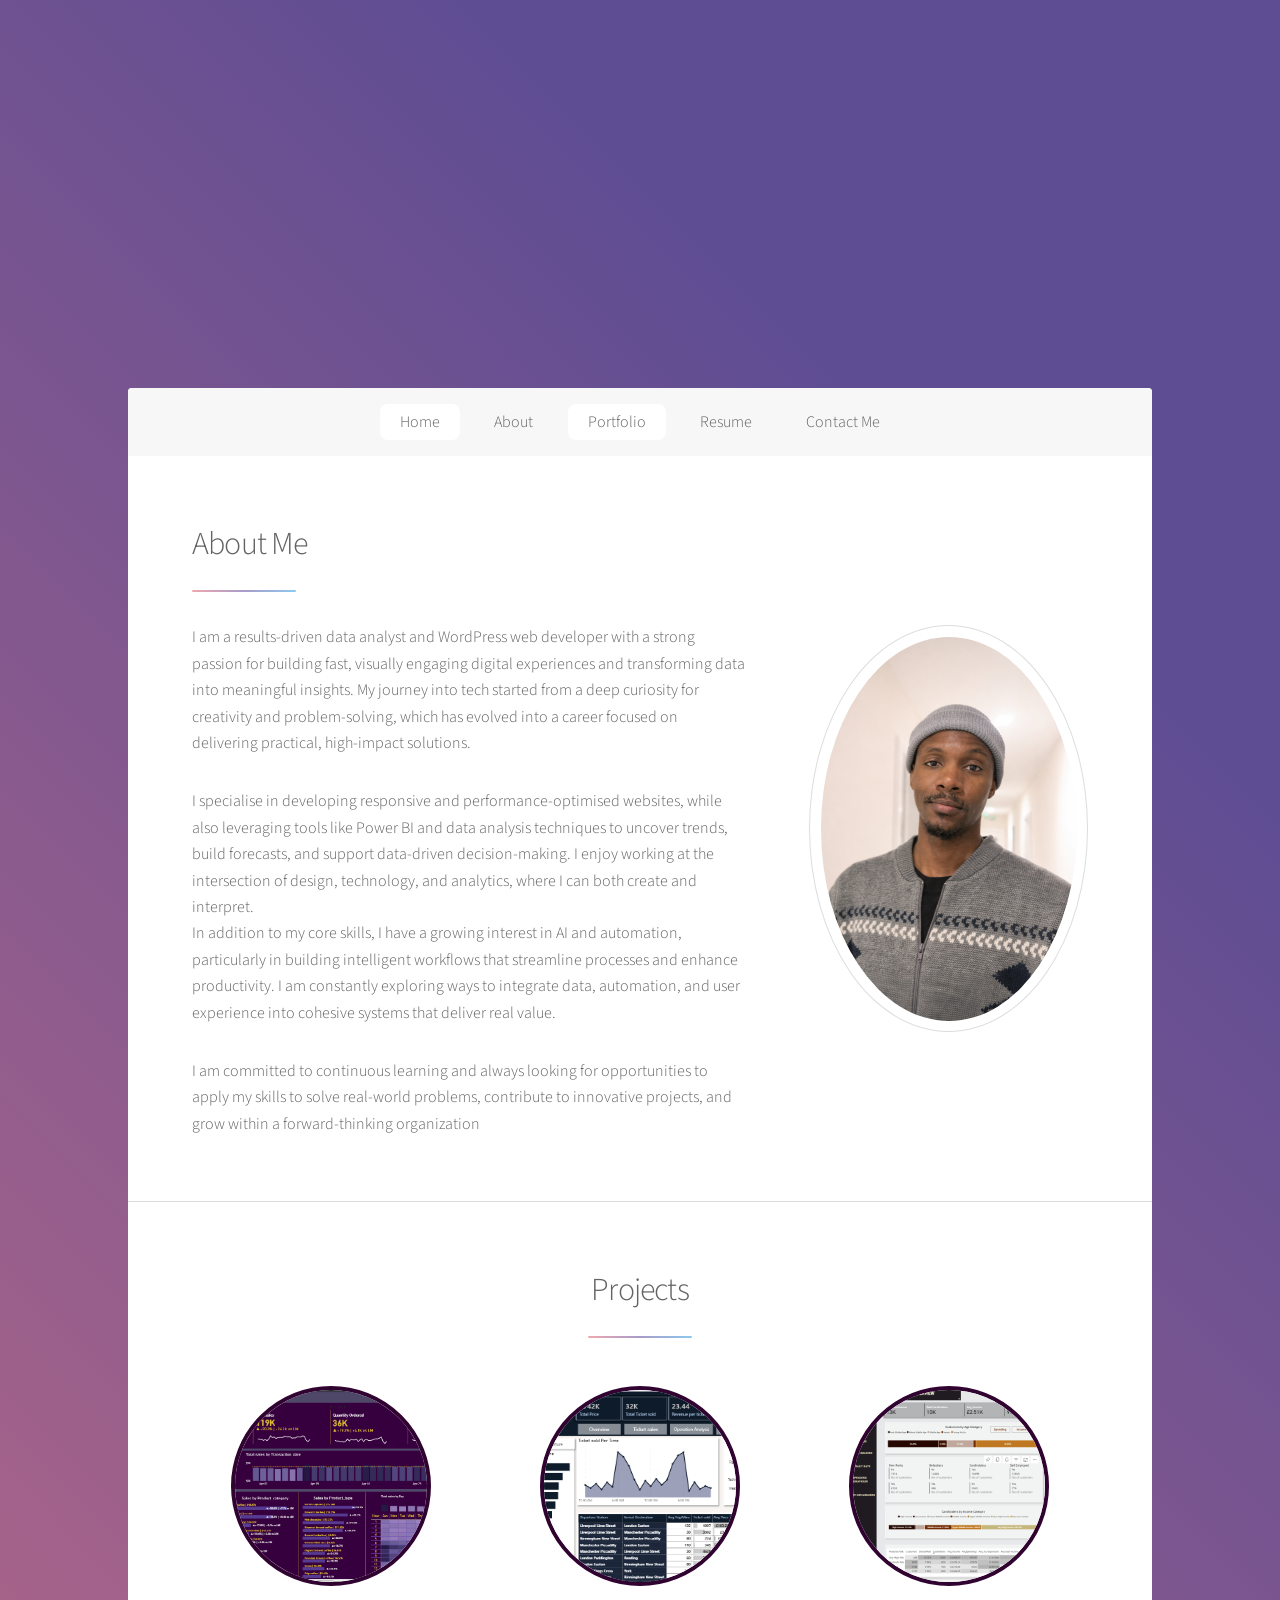
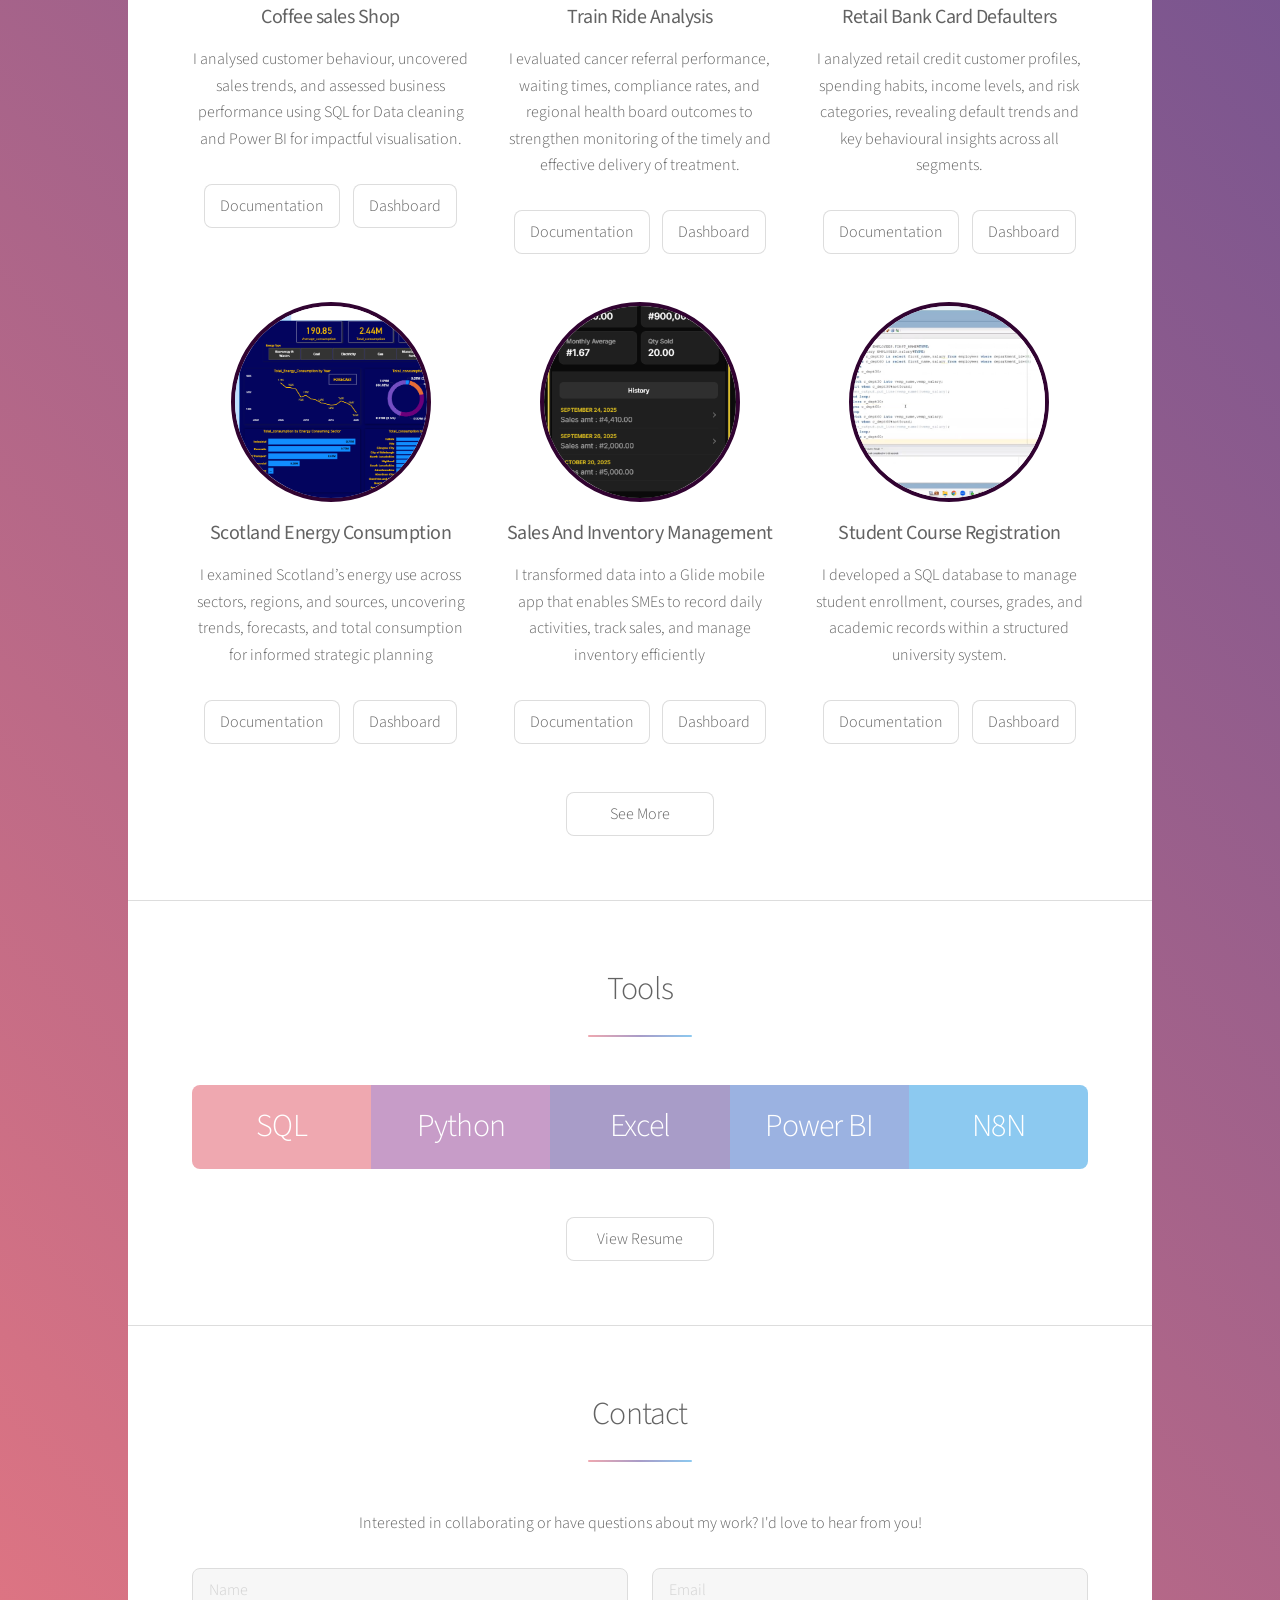
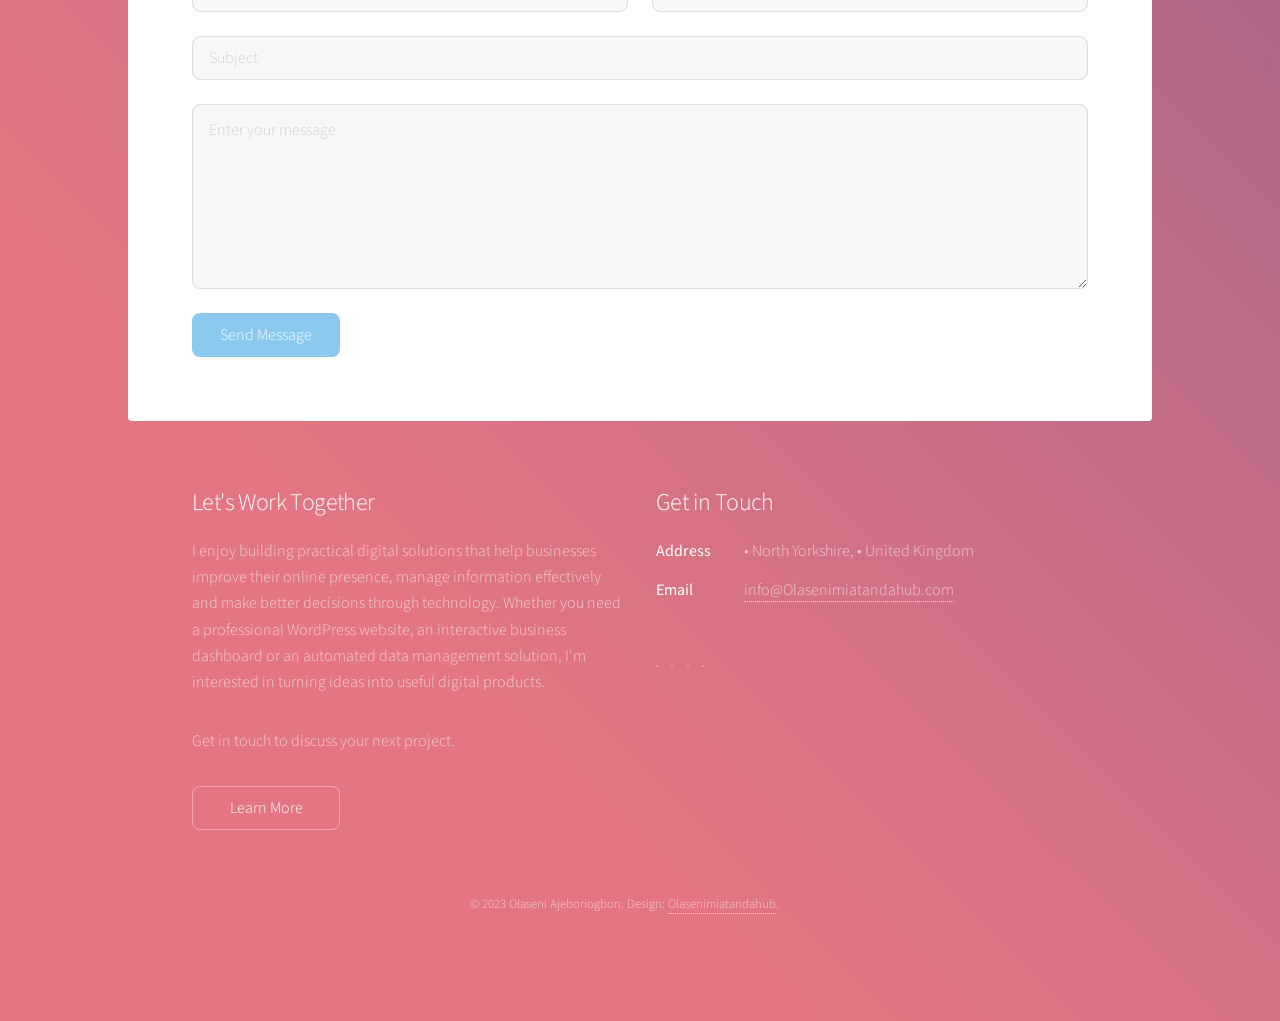
==== index.html @ 31088aa7 "change file path for logo and see more button in index.html and Projects.html" ====
<!DOCTYPE HTML>
<html>

<head>
	<title>Olaseni Ajeboriogbon Portfolio webpage</title>
	<meta charset="utf-8" />
	<meta name="viewport" content="width=device-width, initial-scale=1" />
	<link rel="stylesheet" href="assets/css/main.css" />
	<noscript>
		<link rel="stylesheet" href="assets/css/noscript.css" />
	</noscript>
</head>

<body class="is-preload">

	<!-- Wrapper -->
	<div id="wrapper">

		<!-- Header -->
		<header id="header" class="alt">
			<span class="logo"><img src="../images/Purple Logo.svg" alt="" /></span>
			<h1>Olaseni Ajeboriogbon</h1>
			<p>Data Analyst | Wordpress | Business Automation
			</p>
		</header>

		<!-- Nav -->
		<nav id="nav">
			<ul>
				<li><a href="index.html" class="active">Home</a></li>
				<li><a href="#intro">About</a></li>
				<li><a href="#first" class="active">Portfolio</a></li>
				<li><a href="#resume">Resume</a></li>
				<li><a href="#cta">Contact Me</a></li>
			</ul>
		</nav>

		<!-- Main -->
		<div id="main">

			<!-- Introduction -->
			<section id="intro" class="main">
				<div class="spotlight">
					<div class="content">
						<header class="major">
							<h2>About Me</h2>
						</header>
						<p>I am a results-driven data analyst and WordPress web developer with a strong
							passion for building fast, visually engaging digital experiences and transforming
							data into meaningful insights. My journey into tech started from a deep curiosity for
							creativity and problem-solving, which has evolved into a career focused on delivering
							practical,
							high-impact solutions.</p>
						<p>I specialise in developing responsive and performance-optimised websites,
							while also leveraging tools like Power BI and data analysis techniques to
							uncover trends, build forecasts, and support data-driven decision-making.
							I enjoy working at the intersection of design, technology, and analytics, where I can both
							create
							and interpret.
							<br>In addition to my core skills, I have a growing interest in AI and automation,
							particularly
							in building intelligent workflows that streamline processes and enhance productivity.
							I am constantly exploring ways to integrate data, automation, and user experience into
							cohesive systems that deliver real value.<br>
						</p>
						<p>I am committed to continuous learning and always looking for opportunities to apply my skills
							to solve
							real-world problems, contribute to innovative projects, and grow within a forward-thinking
							organization</p>

					</div>
					<span class="image"><img src="html5up-stellar/images/My Profile Picture.png" alt="" /></span>
				</div>
			</section>

			<!-- First Section -->
			<section id="first" class="main special">
				<header class="major">
					<h2>Projects</h2>
				</header>
				<ul class="features">
					<li>
						<span id="imgcontainer"><img src="html5up-stellar/images/Coffee shop.png" id="img-wallpaper"
								alt="dashboard screenshot of coffee shop project" /></span>
						<h3><b>Coffee sales Shop</b></h3>
						<p>I analysed customer behaviour, uncovered sales trends, and assessed business performance using SQL for 
							Data cleaning and Power BI for impactful visualisation.</p>
						<div id="action-btn">
							<a onclick="window.open('https://github.com/Olaseni-Ajeboriogbon/Coffee-Shop-sales')" target="_blank" id="btns"
								class="button">Documentation</a>
							<a onclick="window.open('https://app.powerbi.com/view?r=eyJrIjoiMjU4Njk0YWUtM2M4ZC00MmFhLWEwNDctMDVkYjQ1MzYxZmMzIiwidCI6IjY3MWQzOWQzLTZjODYtNDRlNi04MDU0LTM5YjFiM2FhY2YzMCJ9')"
								alt = "Coffee Shop Report" target="Coffee shop report" id="btns" class="button">Dashboard</a>
						</div>
					</li>
					<li>
						<span id="imgcontainer"><img src="html5up-stellar/images/Overview_rail.png" id="img-wallpaper"
								alt="dashboard screenshot of waiting times project" /></span>
						<h3><B>Train Ride Analysis</B></h3>
						<p>I evaluated cancer referral performance, waiting times, compliance rates, and regional health 
							board outcomes to strengthen monitoring of the timely and effective delivery of treatment.</p>
						<div id="action-btn">
							<a onclick="window.open('https://github.com/Olaseni-Ajeboriogbon/Railway-Analysis')" target="_blank" id="btns"
								class="button">Documentation</a>
							<a onclick="window.open('https://app.powerbi.com/view?r=eyJrIjoiYTNhMzJiMGMtNDJmNC00MDhjLThjMTItM2Y4NGRhM2Y4NzQ0IiwidCI6IjY3MWQzOWQzLTZjODYtNDRlNi04MDU0LTM5YjFiM2FhY2YzMCJ9')" 
								target="_blank" id="btns" class="button">Dashboard</a>
						</div>
					</li>
					<li>
						<span id="imgcontainer"><img src="html5up-stellar/images/Card_defaulters.png" id="img-wallpaper"
								alt="dashboard screenshot of card defaulters project" /></span>
						<h3><B>Retail Bank Card Defaulters</B></h3>
						<p>I analyzed retail credit customer profiles, spending habits, income levels, 
							and risk categories, revealing default trends and key behavioural insights across all segments.</p>
						<div id="action-btn">
							<a onclick="window.open('https://github.com/Olaseni-Ajeboriogbon/Credit-card-defaulters')" target="_blank" id="btns"
								class="button">Documentation</a>
							<a onclick="window.open('https://app.powerbi.com/view?r=eyJrIjoiNTAwNWY0MzYtMTFjMS00NzQzLWFlNDgtYzA1NjNkNTliYjNkIiwidCI6IjY3MWQzOWQzLTZjODYtNDRlNi04MDU0LTM5YjFiM2FhY2YzMCJ9')" 
								target="_blank" id="btns" class="button">Dashboard</a>
						</div>
					</li>
					<li>
						<span id="imgcontainer"><img src="html5up-stellar/images/Scotland_energy.png" id="img-wallpaper"
								alt="dashboard screenshot of scotland energy project" /></span>
						<h3><B>Scotland Energy Consumption</B></h3>
						<p>I examined Scotland’s energy use across sectors, regions, and sources, uncovering trends, forecasts, and total consumption for informed strategic planning</p>
						<div id="action-btn">
							<a onclick="window.open('https://github.com/Olaseni-Ajeboriogbon/Energy-Consumption')" target="_blank" id="btns"
								class="button">Documentation</a>
							<a onclick="window.open('https://app.powerbi.com/view?r=eyJrIjoiZjg3ODNlMDQtYmUxNy00YWUwLWE1NmYtOTc5ZDhjOWYyYmM2IiwidCI6IjY3MWQzOWQzLTZjODYtNDRlNi04MDU0LTM5YjFiM2FhY2YzMCJ9&pageName=6223d486cb7088bbe472')" 
								target="_blank" id="btns" class="button">Dashboard</a>
						</div>
					</li>
					<li>
						<span id="imgcontainer"><img src="images/Glide_app.png" id="img-wallpaper"
								alt="dashboard screenshot of glide app project" /></span>
						<h3><B>Sales And Inventory Management</B></h3>
						<p>I transformed data into a Glide mobile app that enables SMEs to record daily activities, track sales, and manage inventory efficiently</p>
						<div id="action-btn">
							<a href="[YOUR_GITHUB_PROJECT_URL]" target="_blank" id="btns"
								class="button">Documentation</a>
							<a onclick="window.open('https://ledgr-app.glide.page')" target="_blank" id="btns" class="button">Dashboard</a>
						</div>
					</li>
					<li>
						<span id="imgcontainer"><img src="html5up-stellar/images/Mysql.png" id="img-wallpaper"
								alt="dashboard screenshot of MySQL project" /></span>
						<h3><B>Student Course Registration</B></h3>
						<p>I developed a SQL database to manage student enrollment, courses, grades, and academic records within a structured university system.</p>
						<div id="action-btn">
							<a onclick="window.open('https://github.com/Olaseni-Ajeboriogbon/Student-course-Registration')" target="_blank" id="btns"
								class="button">Documentation</a>
							<a onclick="window.open('https://github.com/Olaseni-Ajeboriogbon/Student-course-Registration/blob/main/Datakirk_Student_Academic_DB.sql')" target="_blank" id="btns" class="button">Dashboard</a>
						</div>
					</li>
				</ul>
				<ul class="actions special">
					<li><a href="Projects.html" class="button">See More</a></li>
				</ul>

			</section>

			<!-- Second Section -->
			<section id="second" class="main special">
				<header class="major">
					<h2>Tools</h2>
					
				</header>
				<ul class="statistics">
					<li class="style1">
						<span class=></span>
						<strong>SQL</strong>
					</li>
					<li class="style2">
						<span class=></span>
						<strong>Python</strong>
					</li>
					<li class="style3">
						<span class=></span>
						<strong>Excel</strong>
					</li>
					<li class="style4">
						<span class=></span>
						<strong>Power BI</strong> 
					</li>
					<li class="style5">
						<span class=></span>
						<strong>N8N</strong> 
					</li>
				</ul>
				<footer class="major" id="resume">
					<ul class="actions special">
						<li><a onclick="window.open('https://drive.google.com/file/d/1vrlk4MFl1OMZCrbnKyXizmsqIbrqOtQQ/view?usp=drivesdk')" class="button" id="Resume">View Resume</a></li>
					</ul>
				</footer>
			</section>

			<!-- Get Started -->
			<section id="cta" class="main special">
				<header class="major">
					<h2>Contact</h2>
				</header>
				<div class="container">
					<p>Interested in collaborating or have questions about my work? I'd love to hear from you!</p>
					<form method="post" action="https://formsubmit.co/olaseniaje@gmail.com">
						<input type="hidden" name="_subject" value="New message from your portfolio">
						<div class="row gtr-uniform">
							<div class="col-6 col-12-xsmall">
								<input type="text" name="name" id="contact-name" placeholder="Name" required />
							</div>
							<div class="col-6 col-12-xsmall">
								<input type="email" name="email" id="contact-email" placeholder="Email" required />
							</div>
							<div class="col-12">
								<input type="text" name="subject" id="contact-subject" placeholder="Subject" required />
							</div>
							<div class="col-12">
								<textarea name="message" id="contact-message" placeholder="Enter your message"
									rows="6" required></textarea>
							</div>
							<div class="col-12">
								<ul class="actions">
									<li><input type="submit" value="Send Message" class="primary" /></li>
								</ul>
							</div>
						</div>
					</form>
				</div>
			</section>
		</div>

			<!-- Footer -->
			<footer id="footer">
			<section>
				<h2>Let's Work Together</h2>
				<p>I enjoy building practical digital solutions that help businesses improve their
					online presence, manage information effectively and make better decisions
					through technology.
					Whether you need a professional WordPress website, an interactive business dashboard or an automated
					data management solution, I'm interested in turning ideas into useful digital products.
				</p>
					<p>Get in touch to discuss your next project.</p>
				<ul class="actions">
					<li><a href="#" class="button">Learn More</a></li>
				</ul>
			</section>
			<section>
				<h2>Get in Touch</h2>
				<dl class="alt">
					<dt>Address</dt>
					<dd>&bull; North Yorkshire, &bull; United Kingdom</dd>
					<!--<dt>Phone</dt>
					<dd>(000) 000-0000 x 0000</dd>-->
					<dt>Email</dt>
					<dd><a href="mailto:info@Olasenimiatandahub.com">info@Olasenimiatandahub.com</a></dd>
				</dl>
				<ul class="icons">
					<li><a href="#" class="icon brands fa-twitter alt"><span class="label">Twitter</span></a></li>
					<li><a href="https://www.linkedin.com/in/olaseni-ajeboriogbon" class="icon brands fa-linkedin alt"><span class="label">LinkedIn</span></a></li>
					<li><a href="#" class="icon brands fa-instagram alt"><span class="label">Instagram</span></a></li>
					<li><a href="https://github.com/Olaseni-Ajeboriogbon" class="icon brands fa-github alt"><span class="label">GitHub</span></a></li>
					
				</ul>
			</section>
			<p class="copyright">&copy; 2023 Olaseni Ajeboriogbon. Design: <a
					href="https://olasenimiatandahub.com">Olasenimiatandahub</a>.</p>
		</footer>
		
	</div>
		<!-- Scripts -->
		<script src="assets/js/jquery.min.js"></script>
		<script src="assets/js/jquery.scrollex.min.js"></script>
		<script src="assets/js/jquery.scrolly.min.js"></script>
		<script src="assets/js/browser.min.js"></script>
		<script src="assets/js/breakpoints.min.js"></script>
		<script src="assets/js/util.js"></script>
		<script src="assets/js/main.js"></script>

</body>

</html>
---- assets/css/main.css ----
@import url(fontawesome-all.min.css);
@import 'https://fonts.googleapis.com/css?family=Source+Sans+Pro:300,400';

/*
	Stellar by HTML5 UP
	html5up.net | @ajlkn
	Free for personal and commercial use under the CCA 3.0 license (html5up.net/license)
*/

html, body, div, span, applet, object,
iframe, h1, h2, h3, h4, h5, h6, p, blockquote,
pre, a, abbr, acronym, address, big, cite,
code, del, dfn, em, img, ins, kbd, q, s, samp,
small, strike, strong, sub, sup, tt, var, b,
u, i, center, dl, dt, dd, ol, ul, li, fieldset,
form, label, legend, table, caption, tbody,
tfoot, thead, tr, th, td, article, aside,
canvas, details, embed, figure, figcaption,
footer, header, hgroup, menu, nav, output, ruby,
section, summary, time, mark, audio, video {
	margin: 0;
	padding: 0;
	border: 0;
	font-size: 100%;
	font: inherit;
	vertical-align: baseline;}

article, aside, details, figcaption, figure,
footer, header, hgroup, menu, nav, section {
	display: block;}

body {
	line-height: 1;
}

ol, ul {
	list-style: none;
}

blockquote, q {
	quotes: none;
}

	blockquote:before, blockquote:after, q:before, q:after {
		content: '';
		content: none;
	}

table {
	border-collapse: collapse;
	border-spacing: 0;
}

body {
	-webkit-text-size-adjust: none;
}

mark {
	background-color: transparent;
	color: inherit;
}

input::-moz-focus-inner {
	border: 0;
	padding: 0;
}

input, select, textarea {
	-moz-appearance: none;
	-webkit-appearance: none;
	-ms-appearance: none;
	appearance: none;
}

/* Basic */

	@-ms-viewport {
		width: device-width;
	}

	body {
		-ms-overflow-style: scrollbar;
	}

	@media screen and (max-width: 480px) {

		html, body {
			min-width: 320px;
		}

	}

	html {
		box-sizing: border-box;
	}

	*, *:before, *:after {
		box-sizing: inherit;
	}

	body {
		background-color: #935d8c;
		background-image: url("images/overlay.png"), -moz-linear-gradient(45deg, #e37682 15%, #5f4d93 85%);
		background-image: url("images/overlay.png"), -webkit-linear-gradient(45deg, #e37682 15%, #5f4d93 85%);
		background-image: url("images/overlay.png"), -ms-linear-gradient(45deg, #e37682 15%, #5f4d93 85%);
		background-image: url("images/overlay.png"), linear-gradient(45deg, #e37682 15%, #5f4d93 85%);
	}

		body.is-preload *, body.is-preload *:before, body.is-preload *:after {
			-moz-animation: none !important;
			-webkit-animation: none !important;
			-ms-animation: none !important;
			animation: none !important;
			-moz-transition: none !important;
			-webkit-transition: none !important;
			-ms-transition: none !important;
			transition: none !important;
		}

/* Type */

	body {
		background-color: #935d8c;
		color: rgba(255, 255, 255, 0.65);
	}

	body, input, select, textarea {
		font-family: "Source Sans Pro", Helvetica, sans-serif;
		font-size: 17pt;
		font-weight: 300;
		line-height: 1.65;
	}

		@media screen and (max-width: 1680px) {

			body, input, select, textarea {
				font-size: 14pt;
			}

		}

		@media screen and (max-width: 1280px) {

			body, input, select, textarea {
				font-size: 12pt;
			}

		}

		@media screen and (max-width: 360px) {

			body, input, select, textarea {
				font-size: 11pt;
			}

		}

	a {
		-moz-transition: color 0.2s ease, border-bottom 0.2s ease;
		-webkit-transition: color 0.2s ease, border-bottom 0.2s ease;
		-ms-transition: color 0.2s ease, border-bottom 0.2s ease;
		transition: color 0.2s ease, border-bottom 0.2s ease;
		text-decoration: none;
		border-bottom: dotted 1px;
		color: inherit;
	}

		a:hover {
			border-bottom-color: transparent;
		}

	strong, b {
		font-weight: 400;
	}

	em, i {
		font-style: italic;
	}

	p {
		margin: 0 0 2em 0;
	}

		p.content {
			-moz-columns: 20em 2;
			-webkit-columns: 20em 2;
			-ms-columns: 20em 2;
			columns: 20em 2;
			-moz-column-gap: 2em;
			-webkit-column-gap: 2em;
			-ms-column-gap: 2em;
			column-gap: 2em;
			text-align: justify;
		}

	h1, h2, h3, h4, h5, h6 {
		font-weight: 300;
		line-height: 1.5;
		margin: 0 0 0.7em 0;
		letter-spacing: -0.025em;
	}

		h1 a, h2 a, h3 a, h4 a, h5 a, h6 a {
			color: inherit;
			text-decoration: none;
		}

	h1 {
		font-size: 2.5em;
		line-height: 1.2;
	}

	h2 {
		font-size: 1.5em;
	}

	h3 {
		font-size: 1.25em;
	}

	h4 {
		font-size: 1.1em;
	}

	h5 {
		font-size: 0.9em;
	}

	h6 {
		font-size: 0.7em;
	}

	@media screen and (max-width: 736px) {

		h1 {
			font-size: 2em;
		}

	}

	sub {
		font-size: 0.8em;
		position: relative;
		top: 0.5em;
	}

	sup {
		font-size: 0.8em;
		position: relative;
		top: -0.5em;
	}

	blockquote {
		border-left: solid 4px;
		font-style: italic;
		margin: 0 0 2em 0;
		padding: 0.5em 0 0.5em 2em;
	}

	code {
		border-radius: 8px;
		border: solid 1px;
		font-family: "Courier New", monospace;
		font-size: 0.9em;
		margin: 0 0.25em;
		padding: 0.25em 0.65em;
	}

	pre {
		-webkit-overflow-scrolling: touch;
		font-family: "Courier New", monospace;
		font-size: 0.9em;
		margin: 0 0 2em 0;
	}

		pre code {
			display: block;
			line-height: 1.75;
			padding: 1em 1.5em;
			overflow-x: auto;
		}

	hr {
		border: 0;
		border-bottom: solid 1px;
		margin: 2em 0;
	}

		hr.major {
			margin: 3em 0;
		}

	.align-left {
		text-align: left;
	}

	.align-center {
		text-align: center;
	}

	.align-right {
		text-align: right;
	}

	input, select, textarea {
		color: #ffffff;
	}

	a:hover {
		color: #ffffff;
	}

	strong, b {
		color: #ffffff;
	}

	h1, h2, h3, h4, h5, h6 {
		color: #ffffff;
	}

	blockquote {
		border-left-color: rgba(255, 255, 255, 0.35);
	}

	code {
		background: rgba(255, 255, 255, 0.075);
		border-color: rgba(255, 255, 255, 0.35);
	}

	hr {
		border-bottom-color: rgba(255, 255, 255, 0.35);
	}

/* Row */

	.row {
		display: flex;
		flex-wrap: wrap;
		box-sizing: border-box;
		align-items: stretch;
	}

		.row > * {
			box-sizing: border-box;
		}

		.row.gtr-uniform > * > :last-child {
			margin-bottom: 0;
		}

		.row.aln-left {
			justify-content: flex-start;
		}

		.row.aln-center {
			justify-content: center;
		}

		.row.aln-right {
			justify-content: flex-end;
		}

		.row.aln-top {
			align-items: flex-start;
		}

		.row.aln-middle {
			align-items: center;
		}

		.row.aln-bottom {
			align-items: flex-end;
		}

		.row > .imp {
			order: -1;
		}

		.row > .col-1 {
			width: 8.33333%;
		}

		.row > .off-1 {
			margin-left: 8.33333%;
		}

		.row > .col-2 {
			width: 16.66667%;
		}

		.row > .off-2 {
			margin-left: 16.66667%;
		}

		.row > .col-3 {
			width: 25%;
		}

		.row > .off-3 {
			margin-left: 25%;
		}

		.row > .col-4 {
			width: 33.33333%;
		}

		.row > .off-4 {
			margin-left: 33.33333%;
		}

		.row > .col-5 {
			width: 41.66667%;
		}

		.row > .off-5 {
			margin-left: 41.66667%;
		}

		.row > .col-6 {
			width: 50%;
		}

		.row > .off-6 {
			margin-left: 50%;
		}

		.row > .col-7 {
			width: 58.33333%;
		}

		.row > .off-7 {
			margin-left: 58.33333%;
		}

		.row > .col-8 {
			width: 66.66667%;
		}

		.row > .off-8 {
			margin-left: 66.66667%;
		}

		.row > .col-9 {
			width: 75%;
		}

		.row > .off-9 {
			margin-left: 75%;
		}

		.row > .col-10 {
			width: 83.33333%;
		}

		.row > .off-10 {
			margin-left: 83.33333%;
		}

		.row > .col-11 {
			width: 91.66667%;
		}

		.row > .off-11 {
			margin-left: 91.66667%;
		}

		.row > .col-12 {
			width: 100%;
		}

		.row > .off-12 {
			margin-left: 100%;
		}

		.row.gtr-0 {
			margin-top: 0;
			margin-left: 0em;
		}

			.row.gtr-0 > * {
				padding: 0 0 0 0em;
			}

			.row.gtr-0.gtr-uniform {
				margin-top: 0em;
			}

				.row.gtr-0.gtr-uniform > * {
					padding-top: 0em;
				}

		.row.gtr-25 {
			margin-top: 0;
			margin-left: -0.375em;
		}

			.row.gtr-25 > * {
				padding: 0 0 0 0.375em;
			}

			.row.gtr-25.gtr-uniform {
				margin-top: -0.375em;
			}

				.row.gtr-25.gtr-uniform > * {
					padding-top: 0.375em;
				}

		.row.gtr-50 {
			margin-top: 0;
			margin-left: -0.75em;
		}

			.row.gtr-50 > * {
				padding: 0 0 0 0.75em;
			}

			.row.gtr-50.gtr-uniform {
				margin-top: -0.75em;
			}

				.row.gtr-50.gtr-uniform > * {
					padding-top: 0.75em;
				}

		.row {
			margin-top: 0;
			margin-left: -1.5em;
		}

			.row > * {
				padding: 0 0 0 1.5em;
			}

			.row.gtr-uniform {
				margin-top: -1.5em;
			}

				.row.gtr-uniform > * {
					padding-top: 1.5em;
				}

		.row.gtr-150 {
			margin-top: 0;
			margin-left: -2.25em;
		}

			.row.gtr-150 > * {
				padding: 0 0 0 2.25em;
			}

			.row.gtr-150.gtr-uniform {
				margin-top: -2.25em;
			}

				.row.gtr-150.gtr-uniform > * {
					padding-top: 2.25em;
				}

		.row.gtr-200 {
			margin-top: 0;
			margin-left: -3em;
		}

			.row.gtr-200 > * {
				padding: 0 0 0 3em;
			}

			.row.gtr-200.gtr-uniform {
				margin-top: -3em;
			}

				.row.gtr-200.gtr-uniform > * {
					padding-top: 3em;
				}

		@media screen and (max-width: 1680px) {

			.row {
				display: flex;
				flex-wrap: wrap;
				box-sizing: border-box;
				align-items: stretch;
			}

				.row > * {
					box-sizing: border-box;
				}

				.row.gtr-uniform > * > :last-child {
					margin-bottom: 0;
				}

				.row.aln-left {
					justify-content: flex-start;
				}

				.row.aln-center {
					justify-content: center;
				}

				.row.aln-right {
					justify-content: flex-end;
				}

				.row.aln-top {
					align-items: flex-start;
				}

				.row.aln-middle {
					align-items: center;
				}

				.row.aln-bottom {
					align-items: flex-end;
				}

				.row > .imp-xlarge {
					order: -1;
				}

				.row > .col-1-xlarge {
					width: 8.33333%;
				}

				.row > .off-1-xlarge {
					margin-left: 8.33333%;
				}

				.row > .col-2-xlarge {
					width: 16.66667%;
				}

				.row > .off-2-xlarge {
					margin-left: 16.66667%;
				}

				.row > .col-3-xlarge {
					width: 25%;
				}

				.row > .off-3-xlarge {
					margin-left: 25%;
				}

				.row > .col-4-xlarge {
					width: 33.33333%;
				}

				.row > .off-4-xlarge {
					margin-left: 33.33333%;
				}

				.row > .col-5-xlarge {
					width: 41.66667%;
				}

				.row > .off-5-xlarge {
					margin-left: 41.66667%;
				}

				.row > .col-6-xlarge {
					width: 50%;
				}

				.row > .off-6-xlarge {
					margin-left: 50%;
				}

				.row > .col-7-xlarge {
					width: 58.33333%;
				}

				.row > .off-7-xlarge {
					margin-left: 58.33333%;
				}

				.row > .col-8-xlarge {
					width: 66.66667%;
				}

				.row > .off-8-xlarge {
					margin-left: 66.66667%;
				}

				.row > .col-9-xlarge {
					width: 75%;
				}

				.row > .off-9-xlarge {
					margin-left: 75%;
				}

				.row > .col-10-xlarge {
					width: 83.33333%;
				}

				.row > .off-10-xlarge {
					margin-left: 83.33333%;
				}

				.row > .col-11-xlarge {
					width: 91.66667%;
				}

				.row > .off-11-xlarge {
					margin-left: 91.66667%;
				}

				.row > .col-12-xlarge {
					width: 100%;
				}

				.row > .off-12-xlarge {
					margin-left: 100%;
				}

				.row.gtr-0 {
					margin-top: 0;
					margin-left: 0em;
				}

					.row.gtr-0 > * {
						padding: 0 0 0 0em;
					}

					.row.gtr-0.gtr-uniform {
						margin-top: 0em;
					}

						.row.gtr-0.gtr-uniform > * {
							padding-top: 0em;
						}

				.row.gtr-25 {
					margin-top: 0;
					margin-left: -0.375em;
				}

					.row.gtr-25 > * {
						padding: 0 0 0 0.375em;
					}

					.row.gtr-25.gtr-uniform {
						margin-top: -0.375em;
					}

						.row.gtr-25.gtr-uniform > * {
							padding-top: 0.375em;
						}

				.row.gtr-50 {
					margin-top: 0;
					margin-left: -0.75em;
				}

					.row.gtr-50 > * {
						padding: 0 0 0 0.75em;
					}

					.row.gtr-50.gtr-uniform {
						margin-top: -0.75em;
					}

						.row.gtr-50.gtr-uniform > * {
							padding-top: 0.75em;
						}

				.row {
					margin-top: 0;
					margin-left: -1.5em;
				}

					.row > * {
						padding: 0 0 0 1.5em;
					}

					.row.gtr-uniform {
						margin-top: -1.5em;
					}

						.row.gtr-uniform > * {
							padding-top: 1.5em;
						}

				.row.gtr-150 {
					margin-top: 0;
					margin-left: -2.25em;
				}

					.row.gtr-150 > * {
						padding: 0 0 0 2.25em;
					}

					.row.gtr-150.gtr-uniform {
						margin-top: -2.25em;
					}

						.row.gtr-150.gtr-uniform > * {
							padding-top: 2.25em;
						}

				.row.gtr-200 {
					margin-top: 0;
					margin-left: -3em;
				}

					.row.gtr-200 > * {
						padding: 0 0 0 3em;
					}

					.row.gtr-200.gtr-uniform {
						margin-top: -3em;
					}

						.row.gtr-200.gtr-uniform > * {
							padding-top: 3em;
						}

		}

		@media screen and (max-width: 1280px) {

			.row {
				display: flex;
				flex-wrap: wrap;
				box-sizing: border-box;
				align-items: stretch;
			}

				.row > * {
					box-sizing: border-box;
				}

				.row.gtr-uniform > * > :last-child {
					margin-bottom: 0;
				}

				.row.aln-left {
					justify-content: flex-start;
				}

				.row.aln-center {
					justify-content: center;
				}

				.row.aln-right {
					justify-content: flex-end;
				}

				.row.aln-top {
					align-items: flex-start;
				}

				.row.aln-middle {
					align-items: center;
				}

				.row.aln-bottom {
					align-items: flex-end;
				}

				.row > .imp-large {
					order: -1;
				}

				.row > .col-1-large {
					width: 8.33333%;
				}

				.row > .off-1-large {
					margin-left: 8.33333%;
				}

				.row > .col-2-large {
					width: 16.66667%;
				}

				.row > .off-2-large {
					margin-left: 16.66667%;
				}

				.row > .col-3-large {
					width: 25%;
				}

				.row > .off-3-large {
					margin-left: 25%;
				}

				.row > .col-4-large {
					width: 33.33333%;
				}

				.row > .off-4-large {
					margin-left: 33.33333%;
				}

				.row > .col-5-large {
					width: 41.66667%;
				}

				.row > .off-5-large {
					margin-left: 41.66667%;
				}

				.row > .col-6-large {
					width: 50%;
				}

				.row > .off-6-large {
					margin-left: 50%;
				}

				.row > .col-7-large {
					width: 58.33333%;
				}

				.row > .off-7-large {
					margin-left: 58.33333%;
				}

				.row > .col-8-large {
					width: 66.66667%;
				}

				.row > .off-8-large {
					margin-left: 66.66667%;
				}

				.row > .col-9-large {
					width: 75%;
				}

				.row > .off-9-large {
					margin-left: 75%;
				}

				.row > .col-10-large {
					width: 83.33333%;
				}

				.row > .off-10-large {
					margin-left: 83.33333%;
				}

				.row > .col-11-large {
					width: 91.66667%;
				}

				.row > .off-11-large {
					margin-left: 91.66667%;
				}

				.row > .col-12-large {
					width: 100%;
				}

				.row > .off-12-large {
					margin-left: 100%;
				}

				.row.gtr-0 {
					margin-top: 0;
					margin-left: 0em;
				}

					.row.gtr-0 > * {
						padding: 0 0 0 0em;
					}

					.row.gtr-0.gtr-uniform {
						margin-top: 0em;
					}

						.row.gtr-0.gtr-uniform > * {
							padding-top: 0em;
						}

				.row.gtr-25 {
					margin-top: 0;
					margin-left: -0.375em;
				}

					.row.gtr-25 > * {
						padding: 0 0 0 0.375em;
					}

					.row.gtr-25.gtr-uniform {
						margin-top: -0.375em;
					}

						.row.gtr-25.gtr-uniform > * {
							padding-top: 0.375em;
						}

				.row.gtr-50 {
					margin-top: 0;
					margin-left: -0.75em;
				}

					.row.gtr-50 > * {
						padding: 0 0 0 0.75em;
					}

					.row.gtr-50.gtr-uniform {
						margin-top: -0.75em;
					}

						.row.gtr-50.gtr-uniform > * {
							padding-top: 0.75em;
						}

				.row {
					margin-top: 0;
					margin-left: -1.5em;
				}

					.row > * {
						padding: 0 0 0 1.5em;
					}

					.row.gtr-uniform {
						margin-top: -1.5em;
					}

						.row.gtr-uniform > * {
							padding-top: 1.5em;
						}

				.row.gtr-150 {
					margin-top: 0;
					margin-left: -2.25em;
				}

					.row.gtr-150 > * {
						padding: 0 0 0 2.25em;
					}

					.row.gtr-150.gtr-uniform {
						margin-top: -2.25em;
					}

						.row.gtr-150.gtr-uniform > * {
							padding-top: 2.25em;
						}

				.row.gtr-200 {
					margin-top: 0;
					margin-left: -3em;
				}

					.row.gtr-200 > * {
						padding: 0 0 0 3em;
					}

					.row.gtr-200.gtr-uniform {
						margin-top: -3em;
					}

						.row.gtr-200.gtr-uniform > * {
							padding-top: 3em;
						}

		}

		@media screen and (max-width: 980px) {

			.row {
				display: flex;
				flex-wrap: wrap;
				box-sizing: border-box;
				align-items: stretch;
			}

				.row > * {
					box-sizing: border-box;
				}

				.row.gtr-uniform > * > :last-child {
					margin-bottom: 0;
				}

				.row.aln-left {
					justify-content: flex-start;
				}

				.row.aln-center {
					justify-content: center;
				}

				.row.aln-right {
					justify-content: flex-end;
				}

				.row.aln-top {
					align-items: flex-start;
				}

				.row.aln-middle {
					align-items: center;
				}

				.row.aln-bottom {
					align-items: flex-end;
				}

				.row > .imp-medium {
					order: -1;
				}

				.row > .col-1-medium {
					width: 8.33333%;
				}

				.row > .off-1-medium {
					margin-left: 8.33333%;
				}

				.row > .col-2-medium {
					width: 16.66667%;
				}

				.row > .off-2-medium {
					margin-left: 16.66667%;
				}

				.row > .col-3-medium {
					width: 25%;
				}

				.row > .off-3-medium {
					margin-left: 25%;
				}

				.row > .col-4-medium {
					width: 33.33333%;
				}

				.row > .off-4-medium {
					margin-left: 33.33333%;
				}

				.row > .col-5-medium {
					width: 41.66667%;
				}

				.row > .off-5-medium {
					margin-left: 41.66667%;
				}

				.row > .col-6-medium {
					width: 50%;
				}

				.row > .off-6-medium {
					margin-left: 50%;
				}

				.row > .col-7-medium {
					width: 58.33333%;
				}

				.row > .off-7-medium {
					margin-left: 58.33333%;
				}

				.row > .col-8-medium {
					width: 66.66667%;
				}

				.row > .off-8-medium {
					margin-left: 66.66667%;
				}

				.row > .col-9-medium {
					width: 75%;
				}

				.row > .off-9-medium {
					margin-left: 75%;
				}

				.row > .col-10-medium {
					width: 83.33333%;
				}

				.row > .off-10-medium {
					margin-left: 83.33333%;
				}

				.row > .col-11-medium {
					width: 91.66667%;
				}

				.row > .off-11-medium {
					margin-left: 91.66667%;
				}

				.row > .col-12-medium {
					width: 100%;
				}

				.row > .off-12-medium {
					margin-left: 100%;
				}

				.row.gtr-0 {
					margin-top: 0;
					margin-left: 0em;
				}

					.row.gtr-0 > * {
						padding: 0 0 0 0em;
					}

					.row.gtr-0.gtr-uniform {
						margin-top: 0em;
					}

						.row.gtr-0.gtr-uniform > * {
							padding-top: 0em;
						}

				.row.gtr-25 {
					margin-top: 0;
					margin-left: -0.375em;
				}

					.row.gtr-25 > * {
						padding: 0 0 0 0.375em;
					}

					.row.gtr-25.gtr-uniform {
						margin-top: -0.375em;
					}

						.row.gtr-25.gtr-uniform > * {
							padding-top: 0.375em;
						}

				.row.gtr-50 {
					margin-top: 0;
					margin-left: -0.75em;
				}

					.row.gtr-50 > * {
						padding: 0 0 0 0.75em;
					}

					.row.gtr-50.gtr-uniform {
						margin-top: -0.75em;
					}

						.row.gtr-50.gtr-uniform > * {
							padding-top: 0.75em;
						}

				.row {
					margin-top: 0;
					margin-left: -1.5em;
				}

					.row > * {
						padding: 0 0 0 1.5em;
					}

					.row.gtr-uniform {
						margin-top: -1.5em;
					}

						.row.gtr-uniform > * {
							padding-top: 1.5em;
						}

				.row.gtr-150 {
					margin-top: 0;
					margin-left: -2.25em;
				}

					.row.gtr-150 > * {
						padding: 0 0 0 2.25em;
					}

					.row.gtr-150.gtr-uniform {
						margin-top: -2.25em;
					}

						.row.gtr-150.gtr-uniform > * {
							padding-top: 2.25em;
						}

				.row.gtr-200 {
					margin-top: 0;
					margin-left: -3em;
				}

					.row.gtr-200 > * {
						padding: 0 0 0 3em;
					}

					.row.gtr-200.gtr-uniform {
						margin-top: -3em;
					}

						.row.gtr-200.gtr-uniform > * {
							padding-top: 3em;
						}

		}

		@media screen and (max-width: 736px) {

			.row {
				display: flex;
				flex-wrap: wrap;
				box-sizing: border-box;
				align-items: stretch;
			}

				.row > * {
					box-sizing: border-box;
				}

				.row.gtr-uniform > * > :last-child {
					margin-bottom: 0;
				}

				.row.aln-left {
					justify-content: flex-start;
				}

				.row.aln-center {
					justify-content: center;
				}

				.row.aln-right {
					justify-content: flex-end;
				}

				.row.aln-top {
					align-items: flex-start;
				}

				.row.aln-middle {
					align-items: center;
				}

				.row.aln-bottom {
					align-items: flex-end;
				}

				.row > .imp-small {
					order: -1;
				}

				.row > .col-1-small {
					width: 8.33333%;
				}

				.row > .off-1-small {
					margin-left: 8.33333%;
				}

				.row > .col-2-small {
					width: 16.66667%;
				}

				.row > .off-2-small {
					margin-left: 16.66667%;
				}

				.row > .col-3-small {
					width: 25%;
				}

				.row > .off-3-small {
					margin-left: 25%;
				}

				.row > .col-4-small {
					width: 33.33333%;
				}

				.row > .off-4-small {
					margin-left: 33.33333%;
				}

				.row > .col-5-small {
					width: 41.66667%;
				}

				.row > .off-5-small {
					margin-left: 41.66667%;
				}

				.row > .col-6-small {
					width: 50%;
				}

				.row > .off-6-small {
					margin-left: 50%;
				}

				.row > .col-7-small {
					width: 58.33333%;
				}

				.row > .off-7-small {
					margin-left: 58.33333%;
				}

				.row > .col-8-small {
					width: 66.66667%;
				}

				.row > .off-8-small {
					margin-left: 66.66667%;
				}

				.row > .col-9-small {
					width: 75%;
				}

				.row > .off-9-small {
					margin-left: 75%;
				}

				.row > .col-10-small {
					width: 83.33333%;
				}

				.row > .off-10-small {
					margin-left: 83.33333%;
				}

				.row > .col-11-small {
					width: 91.66667%;
				}

				.row > .off-11-small {
					margin-left: 91.66667%;
				}

				.row > .col-12-small {
					width: 100%;
				}

				.row > .off-12-small {
					margin-left: 100%;
				}

				.row.gtr-0 {
					margin-top: 0;
					margin-left: 0em;
				}

					.row.gtr-0 > * {
						padding: 0 0 0 0em;
					}

					.row.gtr-0.gtr-uniform {
						margin-top: 0em;
					}

						.row.gtr-0.gtr-uniform > * {
							padding-top: 0em;
						}

				.row.gtr-25 {
					margin-top: 0;
					margin-left: -0.25em;
				}

					.row.gtr-25 > * {
						padding: 0 0 0 0.25em;
					}

					.row.gtr-25.gtr-uniform {
						margin-top: -0.25em;
					}

						.row.gtr-25.gtr-uniform > * {
							padding-top: 0.25em;
						}

				.row.gtr-50 {
					margin-top: 0;
					margin-left: -0.5em;
				}

					.row.gtr-50 > * {
						padding: 0 0 0 0.5em;
					}

					.row.gtr-50.gtr-uniform {
						margin-top: -0.5em;
					}

						.row.gtr-50.gtr-uniform > * {
							padding-top: 0.5em;
						}

				.row {
					margin-top: 0;
					margin-left: -1em;
				}

					.row > * {
						padding: 0 0 0 1em;
					}

					.row.gtr-uniform {
						margin-top: -1em;
					}

						.row.gtr-uniform > * {
							padding-top: 1em;
						}

				.row.gtr-150 {
					margin-top: 0;
					margin-left: -1.5em;
				}

					.row.gtr-150 > * {
						padding: 0 0 0 1.5em;
					}

					.row.gtr-150.gtr-uniform {
						margin-top: -1.5em;
					}

						.row.gtr-150.gtr-uniform > * {
							padding-top: 1.5em;
						}

				.row.gtr-200 {
					margin-top: 0;
					margin-left: -2em;
				}

					.row.gtr-200 > * {
						padding: 0 0 0 2em;
					}

					.row.gtr-200.gtr-uniform {
						margin-top: -2em;
					}

						.row.gtr-200.gtr-uniform > * {
							padding-top: 2em;
						}

		}

		@media screen and (max-width: 480px) {

			.row {
				display: flex;
				flex-wrap: wrap;
				box-sizing: border-box;
				align-items: stretch;
			}

				.row > * {
					box-sizing: border-box;
				}

				.row.gtr-uniform > * > :last-child {
					margin-bottom: 0;
				}

				.row.aln-left {
					justify-content: flex-start;
				}

				.row.aln-center {
					justify-content: center;
				}

				.row.aln-right {
					justify-content: flex-end;
				}

				.row.aln-top {
					align-items: flex-start;
				}

				.row.aln-middle {
					align-items: center;
				}

				.row.aln-bottom {
					align-items: flex-end;
				}

				.row > .imp-xsmall {
					order: -1;
				}

				.row > .col-1-xsmall {
					width: 8.33333%;
				}

				.row > .off-1-xsmall {
					margin-left: 8.33333%;
				}

				.row > .col-2-xsmall {
					width: 16.66667%;
				}

				.row > .off-2-xsmall {
					margin-left: 16.66667%;
				}

				.row > .col-3-xsmall {
					width: 25%;
				}

				.row > .off-3-xsmall {
					margin-left: 25%;
				}

				.row > .col-4-xsmall {
					width: 33.33333%;
				}

				.row > .off-4-xsmall {
					margin-left: 33.33333%;
				}

				.row > .col-5-xsmall {
					width: 41.66667%;
				}

				.row > .off-5-xsmall {
					margin-left: 41.66667%;
				}

				.row > .col-6-xsmall {
					width: 50%;
				}

				.row > .off-6-xsmall {
					margin-left: 50%;
				}

				.row > .col-7-xsmall {
					width: 58.33333%;
				}

				.row > .off-7-xsmall {
					margin-left: 58.33333%;
				}

				.row > .col-8-xsmall {
					width: 66.66667%;
				}

				.row > .off-8-xsmall {
					margin-left: 66.66667%;
				}

				.row > .col-9-xsmall {
					width: 75%;
				}

				.row > .off-9-xsmall {
					margin-left: 75%;
				}

				.row > .col-10-xsmall {
					width: 83.33333%;
				}

				.row > .off-10-xsmall {
					margin-left: 83.33333%;
				}

				.row > .col-11-xsmall {
					width: 91.66667%;
				}

				.row > .off-11-xsmall {
					margin-left: 91.66667%;
				}

				.row > .col-12-xsmall {
					width: 100%;
				}

				.row > .off-12-xsmall {
					margin-left: 100%;
				}

				.row.gtr-0 {
					margin-top: 0;
					margin-left: 0em;
				}

					.row.gtr-0 > * {
						padding: 0 0 0 0em;
					}

					.row.gtr-0.gtr-uniform {
						margin-top: 0em;
					}

						.row.gtr-0.gtr-uniform > * {
							padding-top: 0em;
						}

				.row.gtr-25 {
					margin-top: 0;
					margin-left: -0.3125em;
				}

					.row.gtr-25 > * {
						padding: 0 0 0 0.3125em;
					}

					.row.gtr-25.gtr-uniform {
						margin-top: -0.3125em;
					}

						.row.gtr-25.gtr-uniform > * {
							padding-top: 0.3125em;
						}

				.row.gtr-50 {
					margin-top: 0;
					margin-left: -0.625em;
				}

					.row.gtr-50 > * {
						padding: 0 0 0 0.625em;
					}

					.row.gtr-50.gtr-uniform {
						margin-top: -0.625em;
					}

						.row.gtr-50.gtr-uniform > * {
							padding-top: 0.625em;
						}

				.row {
					margin-top: 0;
					margin-left: -1.25em;
				}

					.row > * {
						padding: 0 0 0 1.25em;
					}

					.row.gtr-uniform {
						margin-top: -1.25em;
					}

						.row.gtr-uniform > * {
							padding-top: 1.25em;
						}

				.row.gtr-150 {
					margin-top: 0;
					margin-left: -1.875em;
				}

					.row.gtr-150 > * {
						padding: 0 0 0 1.875em;
					}

					.row.gtr-150.gtr-uniform {
						margin-top: -1.875em;
					}

						.row.gtr-150.gtr-uniform > * {
							padding-top: 1.875em;
						}

				.row.gtr-200 {
					margin-top: 0;
					margin-left: -2.5em;
				}

					.row.gtr-200 > * {
						padding: 0 0 0 2.5em;
					}

					.row.gtr-200.gtr-uniform {
						margin-top: -2.5em;
					}

						.row.gtr-200.gtr-uniform > * {
							padding-top: 2.5em;
						}

		}

/* Box */

	.box {
		border-radius: 8px;
		border: solid;
		margin-bottom: 2em;
		padding: 1.5em;
	}

		.box > :last-child,
		.box > :last-child > :last-child,
		.box > :last-child > :last-child > :last-child {
			margin-bottom: 0;
		}

		.box.alt {
			border: 0;
			border-radius: 0;
			padding: 0;
		}

	.box {
		border-color: rgba(255, 255, 255, 0.35);
	}

/* Button */

	input[type="submit"],
	input[type="reset"],
	input[type="button"],
	button,
	.button {
		-moz-appearance: none;
		-webkit-appearance: none;
		-ms-appearance: none;
		appearance: none;
		-moz-transition: background-color 0.2s ease-in-out, color 0.2s ease-in-out;
		-webkit-transition: background-color 0.2s ease-in-out, color 0.2s ease-in-out;
		-ms-transition: background-color 0.2s ease-in-out, color 0.2s ease-in-out;
		transition: background-color 0.2s ease-in-out, color 0.2s ease-in-out;
		border-radius: 8px;
		border: 0;
		cursor: pointer;
		display: inline-block;
		font-weight: 300;
		height: 2.75em;
		line-height: 2.75em;
		min-width: 9.25em;
		padding: 0 1.5em;
		text-align: center;
		text-decoration: none;
		white-space: nowrap;
	}

		input[type="submit"].icon,
		input[type="reset"].icon,
		input[type="button"].icon,
		button.icon,
		.button.icon {
			padding-left: 1.35em;
		}

			input[type="submit"].icon:before,
			input[type="reset"].icon:before,
			input[type="button"].icon:before,
			button.icon:before,
			.button.icon:before {
				margin-right: 0.5em;
			}

		input[type="submit"].fit,
		input[type="reset"].fit,
		input[type="button"].fit,
		button.fit,
		.button.fit {
			width: 100%;
		}

		input[type="submit"].small,
		input[type="reset"].small,
		input[type="button"].small,
		button.small,
		.button.small {
			font-size: 0.8em;
		}

		input[type="submit"].large,
		input[type="reset"].large,
		input[type="button"].large,
		button.large,
		.button.large {
			font-size: 1.35em;
		}

		input[type="submit"].disabled, input[type="submit"]:disabled,
		input[type="reset"].disabled,
		input[type="reset"]:disabled,
		input[type="button"].disabled,
		input[type="button"]:disabled,
		button.disabled,
		button:disabled,
		.button.disabled,
		.button:disabled {
			pointer-events: none;
			opacity: 0.25;
		}

		@media screen and (max-width: 736px) {

			input[type="submit"],
			input[type="reset"],
			input[type="button"],
			button,
			.button {
				min-width: 0;
			}

		}

	input[type="submit"],
	input[type="reset"],
	input[type="button"],
	button,
	.button {
		background-color: transparent;
		box-shadow: inset 0 0 0 1px rgba(255, 255, 255, 0.35);
		color: #ffffff !important;
	}

		input[type="submit"]:hover,
		input[type="reset"]:hover,
		input[type="button"]:hover,
		button:hover,
		.button:hover {
			background-color: rgba(255, 255, 255, 0.075);
		}

		input[type="submit"]:active,
		input[type="reset"]:active,
		input[type="button"]:active,
		button:active,
		.button:active {
			background-color: rgba(255, 255, 255, 0.2);
		}

		input[type="submit"].icon:before,
		input[type="reset"].icon:before,
		input[type="button"].icon:before,
		button.icon:before,
		.button.icon:before {
			color: rgba(255, 255, 255, 0.5);
		}

		input[type="submit"].primary,
		input[type="reset"].primary,
		input[type="button"].primary,
		button.primary,
		.button.primary {
			background-color: #8cc9f0;
			color: #ffffff !important;
			box-shadow: none;
		}

			input[type="submit"].primary:hover,
			input[type="reset"].primary:hover,
			input[type="button"].primary:hover,
			button.primary:hover,
			.button.primary:hover {
				background-color: #9acff2;
			}

			input[type="submit"].primary:active,
			input[type="reset"].primary:active,
			input[type="button"].primary:active,
			button.primary:active,
			.button.primary:active {
				background-color: #7ec3ee;
			}

			input[type="submit"].primary.icon:before,
			input[type="reset"].primary.icon:before,
			input[type="button"].primary.icon:before,
			button.primary.icon:before,
			.button.primary.icon:before {
				color: #ffffff !important;
			}

/* Form */

	form {
		margin: 0 0 2em 0;
	}

	label {
		display: block;
		font-size: 0.9em;
		font-weight: 400;
		margin: 0 0 1em 0;
	}

	input[type="text"],
	input[type="password"],
	input[type="email"],
	select,
	textarea {
		-moz-appearance: none;
		-webkit-appearance: none;
		-ms-appearance: none;
		appearance: none;
		border-radius: 8px;
		border: solid 1px;
		color: inherit;
		display: block;
		outline: 0;
		padding: 0 1em;
		text-decoration: none;
		width: 100%;
	}

		input[type="text"]:invalid,
		input[type="password"]:invalid,
		input[type="email"]:invalid,
		select:invalid,
		textarea:invalid {
			box-shadow: none;
		}

	select {
		background-size: 1.25rem;
		background-repeat: no-repeat;
		background-position: calc(100% - 1rem) center;
		height: 2.75em;
		padding-right: 2.75em;
		text-overflow: ellipsis;
	}

		select:focus::-ms-value {
			background-color: transparent;
		}

		select::-ms-expand {
			display: none;
		}

	input[type="text"],
	input[type="password"],
	input[type="email"],
	select {
		height: 2.75em;
	}

	textarea {
		padding: 0.75em 1em;
	}

	input[type="checkbox"],
	input[type="radio"] {
		-moz-appearance: none;
		-webkit-appearance: none;
		-ms-appearance: none;
		appearance: none;
		display: block;
		float: left;
		margin-right: -2em;
		opacity: 0;
		width: 1em;
		z-index: -1;
	}

		input[type="checkbox"] + label,
		input[type="radio"] + label {
			text-decoration: none;
			cursor: pointer;
			display: inline-block;
			font-size: 1em;
			font-weight: 300;
			padding-left: 2.4em;
			padding-right: 0.75em;
			position: relative;
		}

			input[type="checkbox"] + label:before,
			input[type="radio"] + label:before {
				-moz-osx-font-smoothing: grayscale;
				-webkit-font-smoothing: antialiased;
				display: inline-block;
				font-style: normal;
				font-variant: normal;
				text-rendering: auto;
				line-height: 1;
				text-transform: none !important;
				font-family: 'Font Awesome 5 Free';
				font-weight: 900;
			}

			input[type="checkbox"] + label:before,
			input[type="radio"] + label:before {
				border-radius: 8px;
				border: solid 1px;
				content: '';
				display: inline-block;
				font-size: 0.8em;
				height: 2.0625em;
				left: 0;
				line-height: 2.0625em;
				position: absolute;
				text-align: center;
				top: 0;
				width: 2.0625em;
			}

		input[type="checkbox"]:checked + label:before,
		input[type="radio"]:checked + label:before {
			content: '\f00c';
		}

	input[type="checkbox"] + label:before {
		border-radius: 8px;
	}

	input[type="radio"] + label:before {
		border-radius: 100%;
	}

	::-webkit-input-placeholder {
		opacity: 1.0;
	}

	:-moz-placeholder {
		opacity: 1.0;
	}

	::-moz-placeholder {
		opacity: 1.0;
	}

	:-ms-input-placeholder {
		opacity: 1.0;
	}

	label {
		color: #ffffff;
	}

	input[type="text"],
	input[type="password"],
	input[type="email"],
	select,
	textarea {
		background-color: rgba(255, 255, 255, 0.075);
		border-color: rgba(255, 255, 255, 0.35);
	}

		input[type="text"]:focus,
		input[type="password"]:focus,
		input[type="email"]:focus,
		select:focus,
		textarea:focus {
			border-color: #8cc9f0;
			box-shadow: 0 0 0 1px #8cc9f0;
		}

	select {
		background-image: url("data:image/svg+xml;charset=utf8,%3Csvg xmlns='http://www.w3.org/2000/svg' width='40' height='40' preserveAspectRatio='none' viewBox='0 0 40 40'%3E%3Cpath d='M9.4,12.3l10.4,10.4l10.4-10.4c0.2-0.2,0.5-0.4,0.9-0.4c0.3,0,0.6,0.1,0.9,0.4l3.3,3.3c0.2,0.2,0.4,0.5,0.4,0.9 c0,0.4-0.1,0.6-0.4,0.9L20.7,31.9c-0.2,0.2-0.5,0.4-0.9,0.4c-0.3,0-0.6-0.1-0.9-0.4L4.3,17.3c-0.2-0.2-0.4-0.5-0.4-0.9 c0-0.4,0.1-0.6,0.4-0.9l3.3-3.3c0.2-0.2,0.5-0.4,0.9-0.4S9.1,12.1,9.4,12.3z' fill='rgba(255, 255, 255, 0.35)' /%3E%3C/svg%3E");
	}

		select option {
			color: #ffffff;
			background: #935d8c;
		}

	input[type="checkbox"] + label,
	input[type="radio"] + label {
		color: rgba(255, 255, 255, 0.65);
	}

		input[type="checkbox"] + label:before,
		input[type="radio"] + label:before {
			background: rgba(255, 255, 255, 0.075);
			border-color: rgba(255, 255, 255, 0.35);
		}

	input[type="checkbox"]:checked + label:before,
	input[type="radio"]:checked + label:before {
		background-color: #ffffff;
		border-color: #ffffff;
		color: #935d8c;
	}

	input[type="checkbox"]:focus + label:before,
	input[type="radio"]:focus + label:before {
		border-color: #8cc9f0;
		box-shadow: 0 0 0 1px #8cc9f0;
	}

	::-webkit-input-placeholder {
		color: rgba(255, 255, 255, 0.5) !important;
	}

	:-moz-placeholder {
		color: rgba(255, 255, 255, 0.5) !important;
	}

	::-moz-placeholder {
		color: rgba(255, 255, 255, 0.5) !important;
	}

	:-ms-input-placeholder {
		color: rgba(255, 255, 255, 0.5) !important;
	}

	.formerize-placeholder {
		color: rgba(255, 255, 255, 0.5) !important;
	}

/* Icon */

	.icon {
		text-decoration: none;
		-moz-transition: background-color 0.2s ease-in-out, color 0.2s ease-in-out;
		-webkit-transition: background-color 0.2s ease-in-out, color 0.2s ease-in-out;
		-ms-transition: background-color 0.2s ease-in-out, color 0.2s ease-in-out;
		transition: background-color 0.2s ease-in-out, color 0.2s ease-in-out;
		border-bottom: none;
		position: relative;
	}

		.icon:before {
			-moz-osx-font-smoothing: grayscale;
			-webkit-font-smoothing: antialiased;
			display: inline-block;
			font-style: normal;
			font-variant: normal;
			text-rendering: auto;
			line-height: 1;
			text-transform: none !important;
			font-family: 'Font Awesome 5 Free';
			font-weight: 400;
		}

		.icon > .label {
			display: none;
		}

		.icon:before {
			line-height: solid;
		}

		.icon.solid:before {
			font-weight: 900;
		}

		.icon.brands:before {
			font-family: 'Font Awesome 5 Brands';
		}

		.icon.major {
			border: solid 1px;
			display: inline-block;
			border-radius: 100%;
			padding: 0.65em;
			margin: 0 0 2em 0;
			cursor: default;
		}

			.icon.major:before {
				display: inline-block;
				font-size: 6.25rem;
				width: 2.25em;
				height: 2.25em;
				line-height: 2.2em;
				border-radius: 100%;
				border: solid 1px;
				text-align: center;
			}

		.icon.alt {
			display: inline-block;
			border: solid 1px;
			border-radius: 100%;
		}

			.icon.alt:before {
				display: block;
				font-size: 1.25em;
				width: 2em;
				height: 2em;
				text-align: center;
				line-height: 2em;
			}

		.icon.style1 {
			color: #efa8b0;
		}

		.icon.style2 {
			color: #c79cc8;
		}

		.icon.style3 {
			color: #a89cc8;
		}

		.icon.style4 {
			color: #9bb2e1;
		}

		.icon.style5 {
			color: #8cc9f0;
		}

		@media screen and (max-width: 1680px) {

			.icon.major:before {
				font-size: 5.5rem;
			}

		}

		@media screen and (max-width: 1280px) {

			.icon.major:before {
				font-size: 4.75rem;
			}

		}

		@media screen and (max-width: 736px) {

			.icon.major {
				margin: 0 0 1.5em 0;
				padding: 0.35em;
			}

				.icon.major:before {
					font-size: 3.5rem;
				}

		}

	.icon.major {
		border-color: rgba(255, 255, 255, 0.35);
	}

		.icon.major:before {
			border-color: rgba(255, 255, 255, 0.35);
		}

	.icon.alt {
		border-color: rgba(255, 255, 255, 0.35);
		color: #ffffff;
	}

		.icon.alt:hover {
			background-color: rgba(255, 255, 255, 0.075);
		}

		.icon.alt:active {
			background-color: rgba(255, 255, 255, 0.2);
		}

/* Image */

	.image {
		border-radius: 8px;
		border: 0;
		display: inline-block;
		position: relative;
	}

		.image img {
			border-radius: 8px;
			display: block;
			
		}

		.image.left, .image.right {
			max-width: 40%;
		}

			.image.left img, .image.right img {
				width: 100%;
			}

		.image.left {
			float: left;
			margin: 0 1.5em 1em 0;
			top: 0.25em;
		}

		.image.right {
			float: right;
			margin: 0 0 1em 1.5em;
			top: 0.25em;
		}

		.image.fit {
			display: block;
			margin: 0 0 2em 0;
			width: 100%;
		}

			.image.fit img {
				width: 100%;
			}

		.image.main {
			display: block;
			margin: 0 0 3em 0;
			width: 100%;
			height: 250px;
			overflow:hidden;
		}

			.image.main img {
				width: 100%;
				height: 100%;
				object-fit: cover;
				
			}

/* List */

	ol {
		list-style: decimal;
		margin: 0 0 2em 0;
		padding-left: 1.25em;
	}

		ol li {
			padding-left: 0.25em;
		}

	ul {
		list-style: disc;
		margin: 0 0 2em 0;
		padding-left: 1em;
	}

		ul li {
			padding-left: 0.5em;
		}

		ul.alt {
			list-style: none;
			padding-left: 0;
		}

			ul.alt li {
				border-top: solid 1px;
				padding: 0.5em 0;
			}

				ul.alt li:first-child {
					border-top: 0;
					padding-top: 0;
				}

	dl {
		margin: 0 0 2em 0;
	}

		dl dt {
			display: block;
			font-weight: 400;
			margin: 0 0 1em 0;
		}

		dl dd {
			margin-left: 2em;
		}

		dl.alt dt {
			display: block;
			width: 3em;
			margin: 0;
			clear: left;
			float: left;
		}

		dl.alt dd {
			margin: 0 0 0.85em 5.5em;
		}

		dl.alt:after {
			content: '';
			display: block;
			clear: both;
		}

	ul.alt li {
		border-top-color: rgba(255, 255, 255, 0.35);
	}

	dl dt {
		color: #ffffff;
	}

/* Actions */

	ul.actions {
		display: -moz-flex;
		display: -webkit-flex;
		display: -ms-flex;
		display: flex;
		cursor: default;
		list-style: none;
		margin-left: -1em;
		padding-left: 0;
	}

		ul.actions li {
			padding: 0 0 0 1em;
			vertical-align: middle;
		}

		ul.actions.special {
			-moz-justify-content: center;
			-webkit-justify-content: center;
			-ms-justify-content: center;
			justify-content: center;
			width: 100%;
			margin-left: 0;
		}

			ul.actions.special li:first-child {
				padding-left: 0;
			}

		ul.actions.stacked {
			-moz-flex-direction: column;
			-webkit-flex-direction: column;
			-ms-flex-direction: column;
			flex-direction: column;
			margin-left: 0;
		}

			ul.actions.stacked li {
				padding: 1.3em 0 0 0;
			}

				ul.actions.stacked li:first-child {
					padding-top: 0;
				}

		ul.actions.fit {
			width: calc(100% + 1em);
		}

			ul.actions.fit li {
				-moz-flex-grow: 1;
				-webkit-flex-grow: 1;
				-ms-flex-grow: 1;
				flex-grow: 1;
				-moz-flex-shrink: 1;
				-webkit-flex-shrink: 1;
				-ms-flex-shrink: 1;
				flex-shrink: 1;
				width: 100%;
			}

				ul.actions.fit li > * {
					width: 100%;
				}

			ul.actions.fit.stacked {
				width: 100%;
			}

		@media screen and (max-width: 480px) {

			ul.actions:not(.fixed) {
				-moz-flex-direction: column;
				-webkit-flex-direction: column;
				-ms-flex-direction: column;
				flex-direction: column;
				margin-left: 0;
				width: 100% !important;
			}

				ul.actions:not(.fixed) li {
					-moz-flex-grow: 1;
					-webkit-flex-grow: 1;
					-ms-flex-grow: 1;
					flex-grow: 1;
					-moz-flex-shrink: 1;
					-webkit-flex-shrink: 1;
					-ms-flex-shrink: 1;
					flex-shrink: 1;
					padding: 1em 0 0 0;
					text-align: center;
					width: 100%;
				}

					ul.actions:not(.fixed) li > * {
						width: 100%;
					}

					ul.actions:not(.fixed) li:first-child {
						padding-top: 0;
					}

					ul.actions:not(.fixed) li input[type="submit"],
					ul.actions:not(.fixed) li input[type="reset"],
					ul.actions:not(.fixed) li input[type="button"],
					ul.actions:not(.fixed) li button,
					ul.actions:not(.fixed) li .button {
						width: 100%;
					}

						ul.actions:not(.fixed) li input[type="submit"].icon:before,
						ul.actions:not(.fixed) li input[type="reset"].icon:before,
						ul.actions:not(.fixed) li input[type="button"].icon:before,
						ul.actions:not(.fixed) li button.icon:before,
						ul.actions:not(.fixed) li .button.icon:before {
							margin-left: -0.5rem;
						}

		}

/* Icons */

	ul.icons {
		cursor: default;
		list-style: none;
		padding-left: 0;
	}

		ul.icons li {
			display: inline-block;
			padding: 0 0.65em 0 0;
		}

			ul.icons li:last-child {
				padding-right: 0 !important;
			}

			

/* Section/Article */

	section.special, article.special {
		text-align: center;
	}

	header.major {
		margin-bottom: 3em;
	}

		header.major h2 {
			font-size: 2em;
		}

			header.major h2:after {
				display: block;
				content: '';
				width: 3.25em;
				height: 2px;
				margin: 0.7em 0 1em 0;
				border-radius: 2px;
			}

				section.special header.major h2:after, article.special header.major h2:after {
					margin-left: auto;
					margin-right: auto;
				}

		header.major p {
			font-size: 1.25em;
			letter-spacing: -0.025em;
		}

		header.major.special {
			text-align: center;
		}

			header.major.special h2:after {
				margin-left: auto;
				margin-right: auto;
			}

	footer.major {
		margin-top: 3em;
	}

	@media screen and (max-width: 736px) {

		header.major {
			margin-bottom: 0;
		}

			header.major h2 {
				font-size: 1.5em;
			}

			header.major p {
				font-size: 1em;
				letter-spacing: 0;
			}

				header.major p br {
					display: none;
				}

		footer.major {
			margin-top: 0;
		}

	}

	header.major h2:after {
		background-color: rgba(255, 255, 255, 0.35);
	}

/* Table */

	.table-wrapper {
		-webkit-overflow-scrolling: touch;
		overflow-x: auto;
	}

	table {
		margin: 0 0 2em 0;
		width: 100%;
	}

		table tbody tr {
			border: solid 1px;
			border-left: 0;
			border-right: 0;
		}

		table td {
			padding: 0.75em 0.75em;
		}

		table th {
			font-size: 0.9em;
			font-weight: 400;
			padding: 0 0.75em 0.75em 0.75em;
			text-align: left;
		}

		table thead {
			border-bottom: solid 2px;
		}

		table tfoot {
			border-top: solid 2px;
		}

		table.alt {
			border-collapse: separate;
		}

			table.alt tbody tr td {
				border: solid 1px;
				border-left-width: 0;
				border-top-width: 0;
			}

				table.alt tbody tr td:first-child {
					border-left-width: 1px;
				}

			table.alt tbody tr:first-child td {
				border-top-width: 1px;
			}

			table.alt thead {
				border-bottom: 0;
			}

			table.alt tfoot {
				border-top: 0;
			}

	table tbody tr {
		border-color: rgba(255, 255, 255, 0.35);
	}

		table tbody tr:nth-child(2n + 1) {
			background-color: rgba(255, 255, 255, 0.075);
		}

	table th {
		color: #ffffff;
	}

	table thead {
		border-bottom-color: rgba(255, 255, 255, 0.35);
	}

	table tfoot {
		border-top-color: rgba(255, 255, 255, 0.35);
	}

	table.alt tbody tr td {
		border-color: rgba(255, 255, 255, 0.35);
	}

/* Features */

	.features {
		display: -moz-flex;
		display: -webkit-flex;
		display: -ms-flex;
		display: flex;
		-moz-flex-wrap: wrap;
		-webkit-flex-wrap: wrap;
		-ms-flex-wrap: wrap;
		flex-wrap: wrap;
		-moz-justify-content: center;
		-webkit-justify-content: center;
		-ms-justify-content: center;
		justify-content: center;
		width: calc(100% + 2em);
		margin: 0 0 3em -2em;
		padding: 0;
		list-style: none;
	}

		.features li {
			width: calc(33.33333% - 2em);
			margin-left: 2em;
			margin-top: 3em;
			padding: 0;
		}

			.features li:nth-child(1), .features li:nth-child(2), .features li:nth-child(3) {
				margin-top: 0;
			}

			.features li > :last-child {
				margin-bottom: 0;
			}

		@media screen and (max-width: 980px) {

			.features li {
				width: calc(50% - 2em);
			}

				.features li:nth-child(3) {
					margin-top: 3em;
				}

		}

		@media screen and (max-width: 736px) {

			.features {
				width: 100%;
				margin: 0 0 2em 0;
			}

				.features li {
					width: 100%;
					margin-left: 0;
					margin-top: 2em;
				}

					.features li:nth-child(2), .features li:nth-child(3) {
						margin-top: 2em;
					}

		}

/* Statistics */

	.statistics {
		display: -moz-flex;
		display: -webkit-flex;
		display: -ms-flex;
		display: flex;
		width: 100%;
		margin: 0 0 3em 0;
		padding: 0;
		list-style: none;
		cursor: default;
	}

		.statistics li {
			-moz-flex: 1;
			-webkit-flex: 1;
			-ms-flex: 1;
			flex: 1;
			padding: 1.5em;
			color: #ffffff;
			text-align: center;
		}

			.statistics li.style1 {
				background-color: #efa8b0;
			}

			.statistics li.style2 {
				background-color: #c79cc8;
			}

			.statistics li.style3 {
				background-color: #a89cc8;
			}

			.statistics li.style4 {
				background-color: #9bb2e1;
			}

			.statistics li.style5 {
				background-color: #8cc9f0;
			}

			.statistics li strong, .statistics li b {
				display: block;
				font-size: 2em;
				line-height: 1.1;
				color: inherit !important;
				font-weight: 300;
				letter-spacing: -0.025em;
			}

			.statistics li:first-child {
				border-top-left-radius: 8px;
				border-bottom-left-radius: 8px;
			}

			.statistics li:last-child {
				border-top-right-radius: 8px;
				border-bottom-right-radius: 8px;
			}

			.statistics li .icon {
				display: inline-block;
			}

				.statistics li .icon:before {
					font-size: 2.75rem;
					line-height: 1.3;
				}

		@media screen and (max-width: 980px) {

			.statistics li strong, .statistics li b {
				font-size: 1.5em;
			}

		}

		@media screen and (max-width: 736px) {

			.statistics {
				display: block;
				width: 20em;
				max-width: 100%;
				margin: 0 auto 2em auto;
			}

				.statistics li:first-child {
					border-bottom-left-radius: 0;
					border-top-right-radius: 8px;
				}

				.statistics li:last-child {
					border-top-right-radius: 0;
					border-bottom-left-radius: 8px;
				}

				.statistics li .icon:before {
					font-size: 3.75rem;
				}

				.statistics li strong, .statistics li b {
					font-size: 2.5em;
				}

		}

/* Spotlight */

	.spotlight {
		display: -moz-flex;
		display: -webkit-flex;
		display: -ms-flex;
		display: flex;
		-moz-align-items: center;
		-webkit-align-items: center;
		-ms-align-items: center;
		align-items: center;
		margin: 0 0 2em 0;
	}

		.spotlight .content {
			-moz-flex: 1;
			-webkit-flex: 1;
			-ms-flex: 1;
			flex: 1;
		}

			.spotlight .content > :last-child {
				margin-bottom: 0;
			}

			.spotlight .content header.major {
				margin: 0 0 2em 0;
			}

		.spotlight .image {
			display: inline-block;
			margin-left: 4em;
			padding: 0.65em;
			border-radius: 100%;
			border: solid 1px;
		}

			.spotlight .image img {
				display: block;
				border-radius: 100%;
				width: 16em;
			}

		@media screen and (max-width: 980px) {

			.spotlight {
				-moz-flex-direction: column-reverse;
				-webkit-flex-direction: column-reverse;
				-ms-flex-direction: column-reverse;
				flex-direction: column-reverse;
				text-align: center;
			}

				.spotlight .content {
					-moz-flex: 0 1 auto;
					-webkit-flex: 0 1 auto;
					-ms-flex: 0 1 auto;
					flex: 0 1 auto;
					width: 100%;
				}

					.spotlight .content header.major h2:after {
						margin-left: auto;
						margin-right: auto;
					}

					.spotlight .content .actions {
						-moz-justify-content: center;
						-webkit-justify-content: center;
						-ms-justify-content: center;
						justify-content: center;
						width: calc(100% + 1em);
					}

				.spotlight .image {
					-moz-flex: 0 1 auto;
					-webkit-flex: 0 1 auto;
					-ms-flex: 0 1 auto;
					flex: 0 1 auto;
					margin-left: 0;
					margin-bottom: 2em;
				}

		}

		@media screen and (max-width: 736px) {

			.spotlight .image {
				padding: 0.35em;
			}

				.spotlight .image img {
					width: 12em;
				}

		}

	.spotlight .image {
		border-color: rgba(255, 255, 255, 0.35);
	}

/* Header */

	#header {
		padding: 5em 5em 1em 5em ;
		text-align: center;
	}

		#header h1 {
			margin: 0 0 0.25em 0;
		}

		#header p {
			font-size: 1.25em;
			letter-spacing: -0.025em;
		}

		#header.alt {
			padding: 7em 5em 4em 5em ;
		}

			#header.alt h1 {
				font-size: 3.25em;
			}

			#header.alt > * {
				-moz-transition: opacity 3s ease;
				-webkit-transition: opacity 3s ease;
				-ms-transition: opacity 3s ease;
				transition: opacity 3s ease;
				-moz-transition-delay: 0.5s;
				-webkit-transition-delay: 0.5s;
				-ms-transition-delay: 0.5s;
				transition-delay: 0.5s;
				opacity: 1;
			}

			#header.alt .logo {
				-moz-transition: opacity 1.25s ease, -moz-transform 0.5s ease;
				-webkit-transition: opacity 1.25s ease, -webkit-transform 0.5s ease;
				-ms-transition: opacity 1.25s ease, -ms-transform 0.5s ease;
				transition: opacity 1.25s ease, transform 0.5s ease;
				-moz-transition-delay: 0s;
				-webkit-transition-delay: 0s;
				-ms-transition-delay: 0s;
				transition-delay: 0s;
				display: block;
				margin: 0 0 1.5em 0;
			}

				#header.alt .logo img {
					display: block;
					margin: 0 auto;
					max-width: 8%;
				}

		@media screen and (max-width: 1280px) {

			#header {
				padding: 4em 4em 0.1em 4em ;
			}

				#header.alt {
					padding: 6em 4em 3em 4em ;
				}

		}

		@media screen and (max-width: 980px) {

			#header {
				padding: 4em 3em 0.1em 3em ;
			}

				#header.alt {
					padding: 5em 3em 2em 3em ;
				}

		}

		@media screen and (max-width: 736px) {

			#header {
				padding: 3em 2em 0.1em 2em ;
			}

				#header p {
					font-size: 1em;
					letter-spacing: 0;
				}

					#header p br {
						display: none;
					}

				#header.alt {
					padding: 4em 2em 1em 2em ;
				}

					#header.alt h1 {
						font-size: 2.5em;
					}

		}

		@media screen and (max-width: 480px) {

			#header {
				padding: 3em 1.5em 0.1em 1.5em ;
			}

				#header.alt {
					padding: 4em 1.5em 1em 1.5em ;
				}

		}

		@media screen and (max-width: 360px) {

			#header {
				padding: 2.5em 1em 0.1em 1em ;
			}

				#header.alt {
					padding: 3.5em 1em 0.5em 1em ;
				}

		}

		body.is-preload #header.alt > * {
			opacity: 0;
		}

		body.is-preload #header.alt .logo {
			-moz-transform: scale(0.8) rotate(-30deg);
			-webkit-transform: scale(0.8) rotate(-30deg);
			-ms-transform: scale(0.8) rotate(-30deg);
			transform: scale(0.8) rotate(-30deg);
		}

/* Nav */

	#nav {
		-moz-transition: background-color 0.2s ease, border-top-left-radius 0.2s ease, border-top-right-radius 0.2s ease, padding 0.2s ease;
		-webkit-transition: background-color 0.2s ease, border-top-left-radius 0.2s ease, border-top-right-radius 0.2s ease, padding 0.2s ease;
		-ms-transition: background-color 0.2s ease, border-top-left-radius 0.2s ease, border-top-right-radius 0.2s ease, padding 0.2s ease;
		transition: background-color 0.2s ease, border-top-left-radius 0.2s ease, border-top-right-radius 0.2s ease, padding 0.2s ease;
		background-color: #ffffff;
		color: #636363;
		position: absolute;
		width: 64em;
		max-width: calc(100% - 4em);
		padding: 1em;
		background-color: #f7f7f7;
		border-top-left-radius: 0.25em;
		border-top-right-radius: 0.25em;
		cursor: default;
		text-align: center;
	}

		#nav input, #nav select, #nav textarea {
			color: #636363;
		}

		#nav a:hover {
			color: #636363;
		}

		#nav strong, #nav b {
			color: #636363;
		}

		#nav h1, #nav h2, #nav h3, #nav h4, #nav h5, #nav h6 {
			color: #636363;
		}

		#nav blockquote {
			border-left-color: #dddddd;
		}

		#nav code {
			background: rgba(222, 222, 222, 0.25);
			border-color: #dddddd;
		}

		#nav hr {
			border-bottom-color: #dddddd;
		}

		#nav + #main {
			padding-top: 4.25em;
		}

		#nav ul {
			margin: 0;
			padding: 0;
			list-style: none;
		}

			#nav ul li {
				-moz-transition: margin 0.2s ease;
				-webkit-transition: margin 0.2s ease;
				-ms-transition: margin 0.2s ease;
				transition: margin 0.2s ease;
				display: inline-block;
				margin: 0 0.35em;
				padding: 0;
				vertical-align: middle;
			}

				#nav ul li a {
					-moz-transition: font-size 0.2s ease;
					-webkit-transition: font-size 0.2s ease;
					-ms-transition: font-size 0.2s ease;
					transition: font-size 0.2s ease;
					display: inline-block;
					height: 2.25em;
					line-height: 2.25em;
					padding: 0 1.25em;
					border: 0;
					border-radius: 8px;
					box-shadow: inset 0 0 0 1px transparent;
				}

					#nav ul li a:hover {
						background-color: rgba(222, 222, 222, 0.25);
					}

					#nav ul li a.active {
						background-color: #ffffff;
						box-shadow: none;
					}

		#nav.alt {
			position: fixed;
			top: 0;
			padding: 0.5em 1em;
			background-color: rgba(247, 247, 247, 0.95);
			border-top-left-radius: 0;
			border-top-right-radius: 0;
			z-index: 10000;
		}

			#nav.alt ul li {
				margin: 0 0.175em;
			}

				#nav.alt ul li a {
					font-size: 0.9em;
				}

		@media screen and (max-width: 736px) {

			#nav {
				display: none;
			}

				#nav + #main {
					padding-top: 0;
				}

		}

/* Main */

	#main {
		background-color: #ffffff;
		color: #636363;
		border-radius: 0.25em;
	}

		#main input, #main select, #main textarea {
			color: #636363;
		}

		#main a:hover {
			color: #636363;
		}

		#main strong, #main b {
			color: #636363;
		}

		#main h1, #main h2, #main h3, #main h4, #main h5, #main h6 {
			color: #636363;
		}

		#main blockquote {
			border-left-color: #dddddd;
		}

		#main code {
			background: rgba(222, 222, 222, 0.25);
			border-color: #dddddd;
		}

		#main hr {
			border-bottom-color: #dddddd;
		}

		#main .box {
			border-color: #dddddd;
		}

		#main input[type="submit"],
		#main input[type="reset"],
		#main input[type="button"],
		#main button,
		#main .button {
			background-color: transparent;
			box-shadow: inset 0 0 0 1px #dddddd;
			color: #636363 !important;
		}

			#main input[type="submit"]:hover,
			#main input[type="reset"]:hover,
			#main input[type="button"]:hover,
			#main button:hover,
			#main .button:hover {
				background-color: rgba(222, 222, 222, 0.25);
			}

			#main input[type="submit"]:active,
			#main input[type="reset"]:active,
			#main input[type="button"]:active,
			#main button:active,
			#main .button:active {
				background-color: rgba(222, 222, 222, 0.5);
			}

			#main input[type="submit"].icon:before,
			#main input[type="reset"].icon:before,
			#main input[type="button"].icon:before,
			#main button.icon:before,
			#main .button.icon:before {
				color: rgba(99, 99, 99, 0.25);
			}

			#main input[type="submit"].primary,
			#main input[type="reset"].primary,
			#main input[type="button"].primary,
			#main button.primary,
			#main .button.primary {
				background-color: #8cc9f0;
				color: #ffffff !important;
				box-shadow: none;
			}

				#main input[type="submit"].primary:hover,
				#main input[type="reset"].primary:hover,
				#main input[type="button"].primary:hover,
				#main button.primary:hover,
				#main .button.primary:hover {
					background-color: #9acff2;
				}

				#main input[type="submit"].primary:active,
				#main input[type="reset"].primary:active,
				#main input[type="button"].primary:active,
				#main button.primary:active,
				#main .button.primary:active {
					background-color: #7ec3ee;
				}

				#main input[type="submit"].primary.icon:before,
				#main input[type="reset"].primary.icon:before,
				#main input[type="button"].primary.icon:before,
				#main button.primary.icon:before,
				#main .button.primary.icon:before {
					color: #ffffff !important;
				}

		#main label {
			color: #636363;
		}

		#main input[type="text"],
		#main input[type="password"],
		#main input[type="email"],
		#main select,
		#main textarea {
			background-color: rgba(222, 222, 222, 0.25);
			border-color: #dddddd;
		}

			#main input[type="text"]:focus,
			#main input[type="password"]:focus,
			#main input[type="email"]:focus,
			#main select:focus,
			#main textarea:focus {
				border-color: #8cc9f0;
				box-shadow: 0 0 0 1px #8cc9f0;
			}

		#main select {
			background-image: url("data:image/svg+xml;charset=utf8,%3Csvg xmlns='http://www.w3.org/2000/svg' width='40' height='40' preserveAspectRatio='none' viewBox='0 0 40 40'%3E%3Cpath d='M9.4,12.3l10.4,10.4l10.4-10.4c0.2-0.2,0.5-0.4,0.9-0.4c0.3,0,0.6,0.1,0.9,0.4l3.3,3.3c0.2,0.2,0.4,0.5,0.4,0.9 c0,0.4-0.1,0.6-0.4,0.9L20.7,31.9c-0.2,0.2-0.5,0.4-0.9,0.4c-0.3,0-0.6-0.1-0.9-0.4L4.3,17.3c-0.2-0.2-0.4-0.5-0.4-0.9 c0-0.4,0.1-0.6,0.4-0.9l3.3-3.3c0.2-0.2,0.5-0.4,0.9-0.4S9.1,12.1,9.4,12.3z' fill='%23dddddd' /%3E%3C/svg%3E");
		}

			#main select option {
				color: #636363;
				background: #ffffff;
			}

		#main input[type="checkbox"] + label,
		#main input[type="radio"] + label {
			color: #636363;
		}

			#main input[type="checkbox"] + label:before,
			#main input[type="radio"] + label:before {
				background: rgba(222, 222, 222, 0.25);
				border-color: #dddddd;
			}

		#main input[type="checkbox"]:checked + label:before,
		#main input[type="radio"]:checked + label:before {
			background-color: #636363;
			border-color: #636363;
			color: #ffffff;
		}

		#main input[type="checkbox"]:focus + label:before,
		#main input[type="radio"]:focus + label:before {
			border-color: #8cc9f0;
			box-shadow: 0 0 0 1px #8cc9f0;
		}

		#main ::-webkit-input-placeholder {
			color: rgba(99, 99, 99, 0.25) !important;
		}

		#main :-moz-placeholder {
			color: rgba(99, 99, 99, 0.25) !important;
		}

		#main ::-moz-placeholder {
			color: rgba(99, 99, 99, 0.25) !important;
		}

		#main :-ms-input-placeholder {
			color: rgba(99, 99, 99, 0.25) !important;
		}

		#main .formerize-placeholder {
			color: rgba(99, 99, 99, 0.25) !important;
		}

		#main .icon.major {
			border-color: #dddddd;
		}

			#main .icon.major:before {
				border-color: #dddddd;
			}

		#main .icon.alt {
			border-color: #dddddd;
			color: #636363;
		}

			#main .icon.alt:hover {
				background-color: rgba(222, 222, 222, 0.25);
			}

			#main .icon.alt:active {
				background-color: rgba(222, 222, 222, 0.5);
			}

		#main ul.alt li {
			border-top-color: #dddddd;
		}

		#main dl dt {
			color: #636363;
		}

		#main header.major h2:after {
			background-color: #dddddd;
			background-image: -moz-linear-gradient(90deg, #efa8b0, #a89cc8, #8cc9f0);
			background-image: -webkit-linear-gradient(90deg, #efa8b0, #a89cc8, #8cc9f0);
			background-image: -ms-linear-gradient(90deg, #efa8b0, #a89cc8, #8cc9f0);
			background-image: linear-gradient(90deg, #efa8b0, #a89cc8, #8cc9f0);
		}

		#main table tbody tr {
			border-color: #dddddd;
		}

			#main table tbody tr:nth-child(2n + 1) {
				background-color: rgba(222, 222, 222, 0.25);
			}

		#main table th {
			color: #636363;
		}

		#main table thead {
			border-bottom-color: #dddddd;
		}

		#main table tfoot {
			border-top-color: #dddddd;
		}

		#main table.alt tbody tr td {
			border-color: #dddddd;
		}

		#main .spotlight .image {
			border-color: #dddddd;
		}

		#main > .main {
			padding: 5em 5em 3em 5em ;
			border-top: solid 1px #dddddd;
		}

			#main > .main:first-child {
				border-top: 0;
			}

			#main > .main > .image.main:first-child {
				margin: -5em 0 5em -5em;
				width: calc(100% + 10em);
				border-top-right-radius: 0.25em;
				border-top-left-radius: 0.25em;
				border-bottom-right-radius: 0;
				border-bottom-left-radius: 0;
			}

				#main > .main > .image.main:first-child img {
					border-top-right-radius: 0.25em;
					border-top-left-radius: 0.25em;
					border-bottom-right-radius: 0;
					border-bottom-left-radius: 0;
				}

			#contact .container {
    max-width: 800px;
}

.contact-form {
    max-width: 700px;
    margin: 0 auto;
    background: var(--card-bg-color);
    padding: 40px;
    border-radius: 8px;
    box-shadow: 0 10px 40px rgba(0, 0, 0, 0.07);
}

.form-group {
    margin-bottom: 25px;
}

.contact-form label {
    display: block;
    margin-bottom: 8px;
    font-weight: 500;
    font-size: 1rem;
    color: var(--dark-text-color);
}

.contact-form input,
.contact-form textarea {
    width: 100%;
    padding: 15px;
    border: 1px solid #ccc;
    border-radius: 5px;
    font-family: var(--font-body);
    font-size: 1rem;
    transition: border-color 0.3s ease, box-shadow 0.3s ease;
}

.contact-form input:focus,
.contact-form textarea:focus {
    outline: none;
    border-color: var(--accent-color);
    box-shadow: 0 0 0 3px rgba(41, 182, 246, 0.25); /* Adjusted for new accent color */
}

.contact-form button.btn {
    width: 100%;
    padding: 15px;
    font-size: 1.1rem;
    font-weight: 700;
    letter-spacing: 0.5px;
    border: none;
    cursor: pointer;
}

		@media screen and (max-width: 1280px) {

			#main > .main {
				padding: 4em 4em 2em 4em ;
			}

				#main > .main > .image.main:first-child {
					margin: -4em 0 4em -4em;
					width: calc(100% + 8em);
				}

		}

		@media screen and (max-width: 980px) {

			#main > .main {
				padding: 4em 3em 2em 3em ;
			}

				#main > .main > .image.main:first-child {
					margin: -4em 0 4em -3em;
					width: calc(100% + 6em);
				}

		}

		@media screen and (max-width: 736px) {

			#main > .main {
				padding: 3em 2em 1em 2em ;
			}

				#main > .main > .image.main:first-child {
					margin: -3em 0 2em -2em;
					width: calc(100% + 4em);
				}

		}

		@media screen and (max-width: 480px) {

			#main > .main {
				padding: 3em 1.5em 1em 1.5em ;
			}

				#main > .main > .image.main:first-child {
					margin: -3em 0 1.5em -1.5em;
					width: calc(100% + 3em);
				}

		}

		@media screen and (max-width: 360px) {

			#main {
				border-radius: 0;
			}

				#main > .main {
					padding: 2.5em 1em 0.5em 1em ;
				}

					#main > .main > .image.main:first-child {
						margin: -2.5em 0 1.5em -1em;
						width: calc(100% + 2em);
						border-radius: 0;
					}

						#main > .main > .image.main:first-child img {
							border-radius: 0;
						}

		}

/* Footer */

	#footer {
		display: -moz-flex;
		display: -webkit-flex;
		display: -ms-flex;
		display: flex;
		-moz-flex-wrap: wrap;
		-webkit-flex-wrap: wrap;
		-ms-flex-wrap: wrap;
		flex-wrap: wrap;
		padding: 5em 5em 3em 5em ;
		width: calc(100% + 2em);
		margin: 0 0 3em -2em;
	}

		#footer > * {
			width: calc(50% - 2em);
			margin-left: 2em;
		}

		#footer .copyright {
			width: 100%;
			margin: 2.5em 0 2em 0;
			font-size: 0.8em;
			text-align: center;
		}

		#footer #socials {
			width: 100%;
			margin: 2.5em 0 2em 0;
			font-size: 0.8em;
			text-align: center;
		}

		#forbrands {
   			 width: 100%;
    		text-align: center;
    		margin: 1.5em 0;
		}

		@media screen and (max-width: 1280px) {

			#footer {
				padding: 4em 4em 2em 4em ;
			}

		}

		@media screen and (max-width: 980px) {

			#footer {
				padding: 4em 3em 2em 3em ;
				display: block;
				margin: 0 0 3em 0;
				width: 100%;
			}

				#footer > * {
					width: 100%;
					margin-left: 0;
					margin-bottom: 3em;
				}

				#footer .copyright {
					text-align: left;
				}

		}

		@media screen and (max-width: 736px) {

			#footer {
				padding: 3em 2em 1em 2em ;
			}

		}

	/*	@media screen and (max-width: 480px) {

			#footer {
				padding: 3em 1.5em 1em 1.5em ;
			}

		} */

		@media screen and (max-width: 480px) {

			#footer {
				padding: 2.5em 1em 0.5em 1em ;
			}

		}

/* Wrapper */

	#wrapper {
		width: 64em;
		max-width: calc(100% - 4em);
		margin: 0 auto;
	}

		@media screen and (max-width: 480px) {

			#wrapper {
				max-width: calc(100% - 2em);
			}

		}

		@media screen and (max-width: 360px) {

			#wrapper {
				max-width: 100%;
			}

		}


	#imgcontainer {
    width: 200px;              /* adjust size as needed */
    height: 200px;
    border-radius: 50%;
    border: 4px solid #310331;
    overflow: hidden;          /* clips the image into a circle */
    margin: 0 auto 1rem auto;  /* centers the circle inside the li */
    display: flex;
    justify-content: center;
    align-items: center;
}

#img-wallpaper {
    width: 100%;
    height: 100%;
    object-fit: cover;         /* ensures the image fills the circle */
    display: block;
}

#action-btn {
	display: flex;
	justify-content: space-evenly;
	align-items:normal;
	text-decoration: none;
	transition: background-color 0.3s ease;
}


#btns {
	
		height: 2.75em;
		line-height: 2.75em;
		min-width: 5.25em;
		padding: 0 1.0em;
		text-align: center;
		text-decoration: none;
		white-space: nowrap;
}
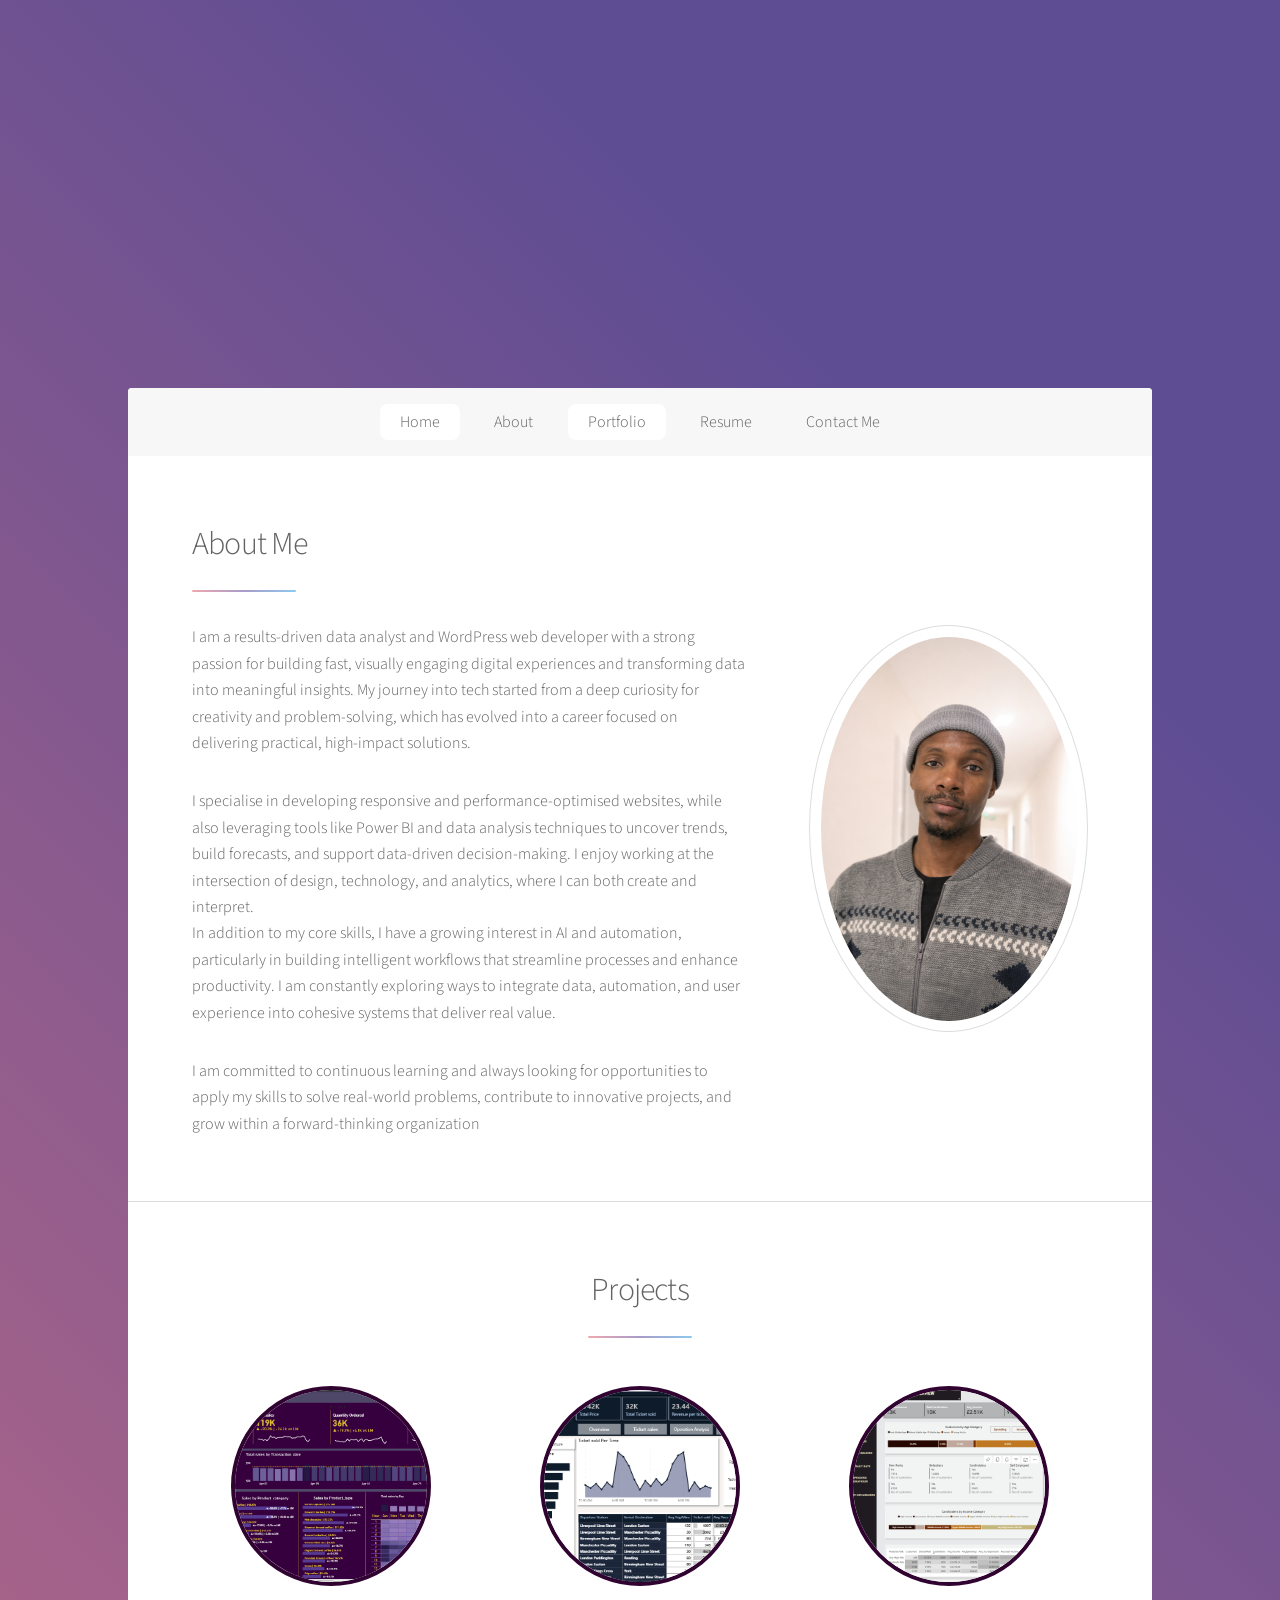
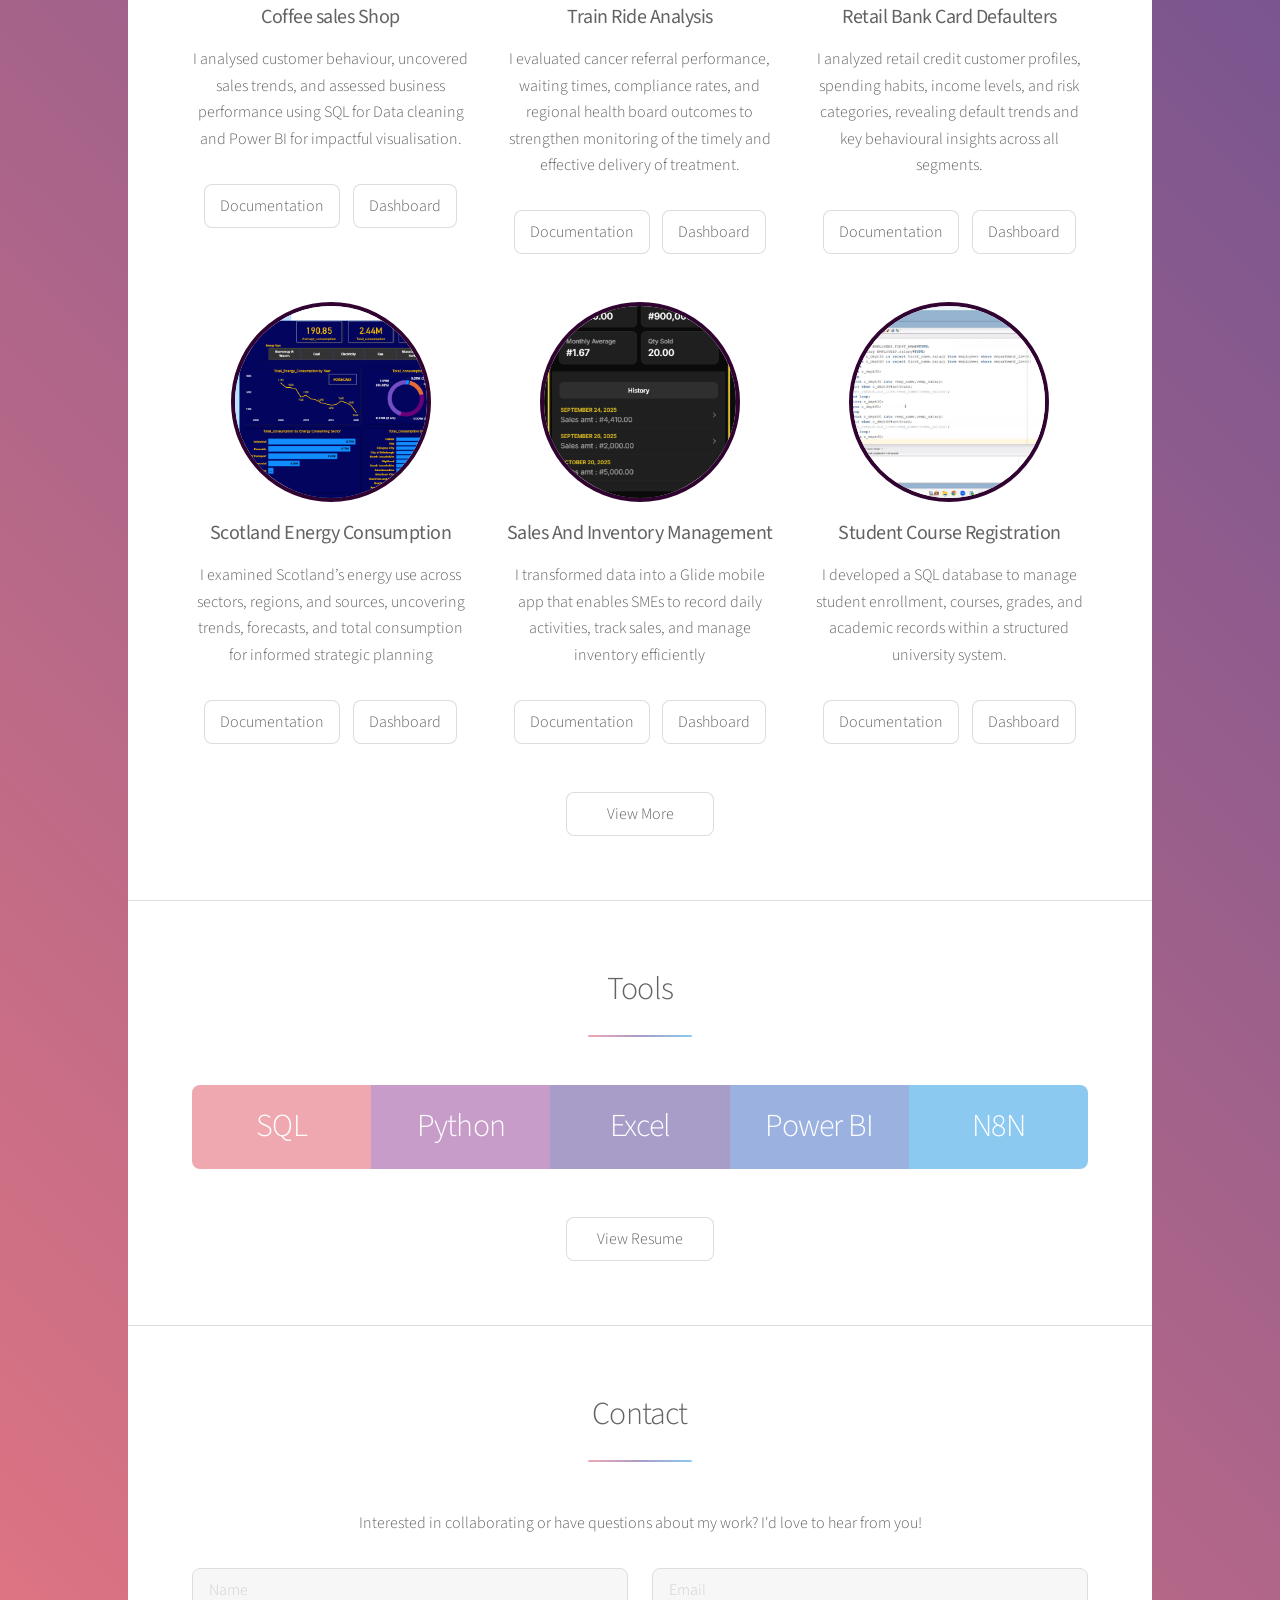
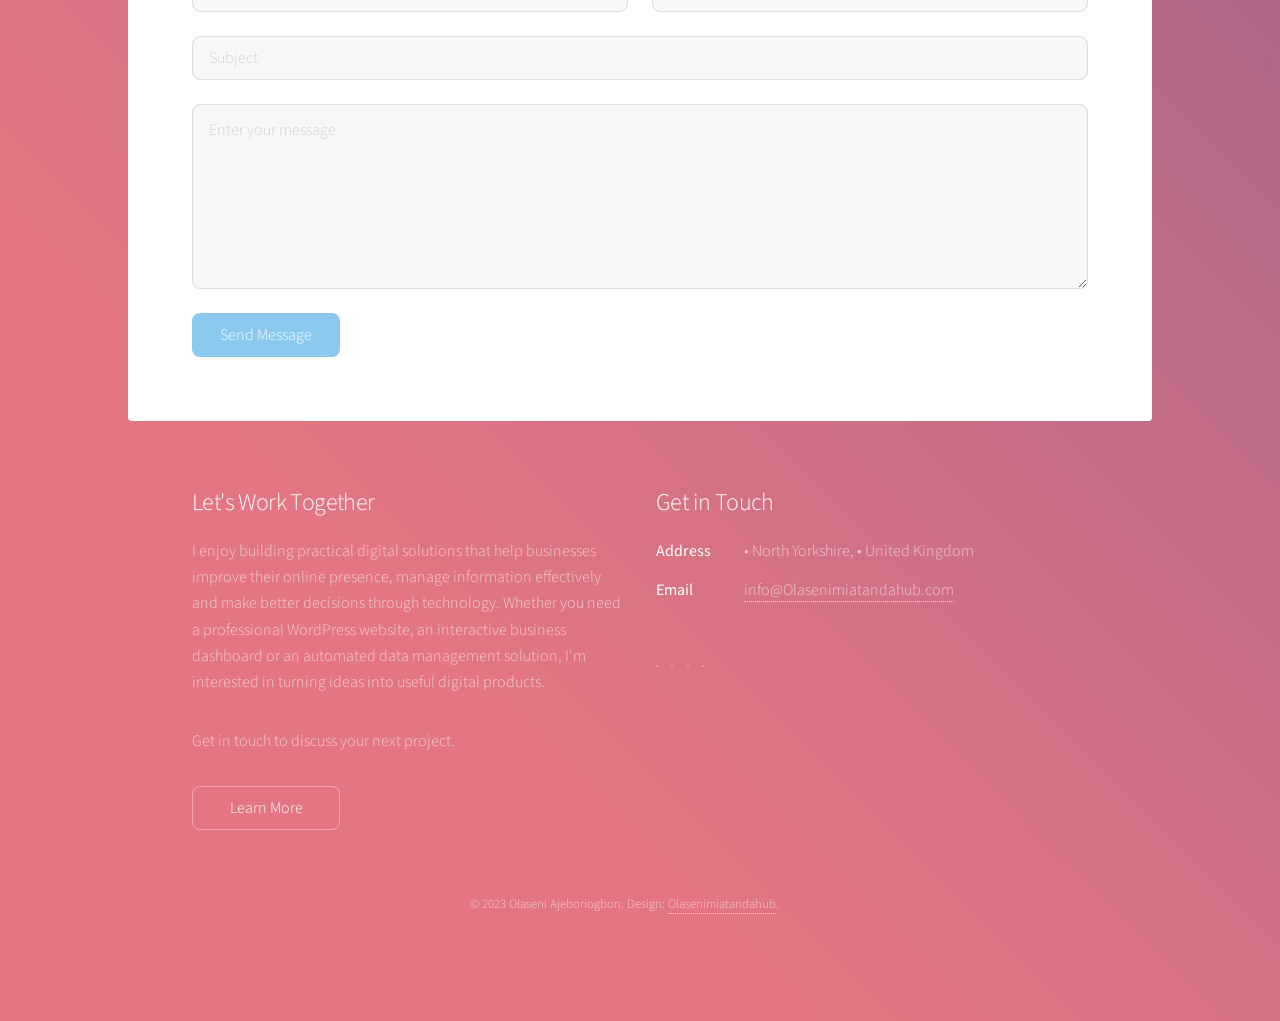
==== commit 0b17803d: "update index.html and Projects.html to include links to projects and update logo path" ====
--- a/index.html
+++ b/index.html
@@ -154,7 +154,7 @@
 					</li>
 				</ul>
 				<ul class="actions special">
-					<li><a href="Projects.html" class="button">See More</a></li>
+					<li><a href="Projects.html" class="button">View More</a></li>
 				</ul>
 
 			</section>
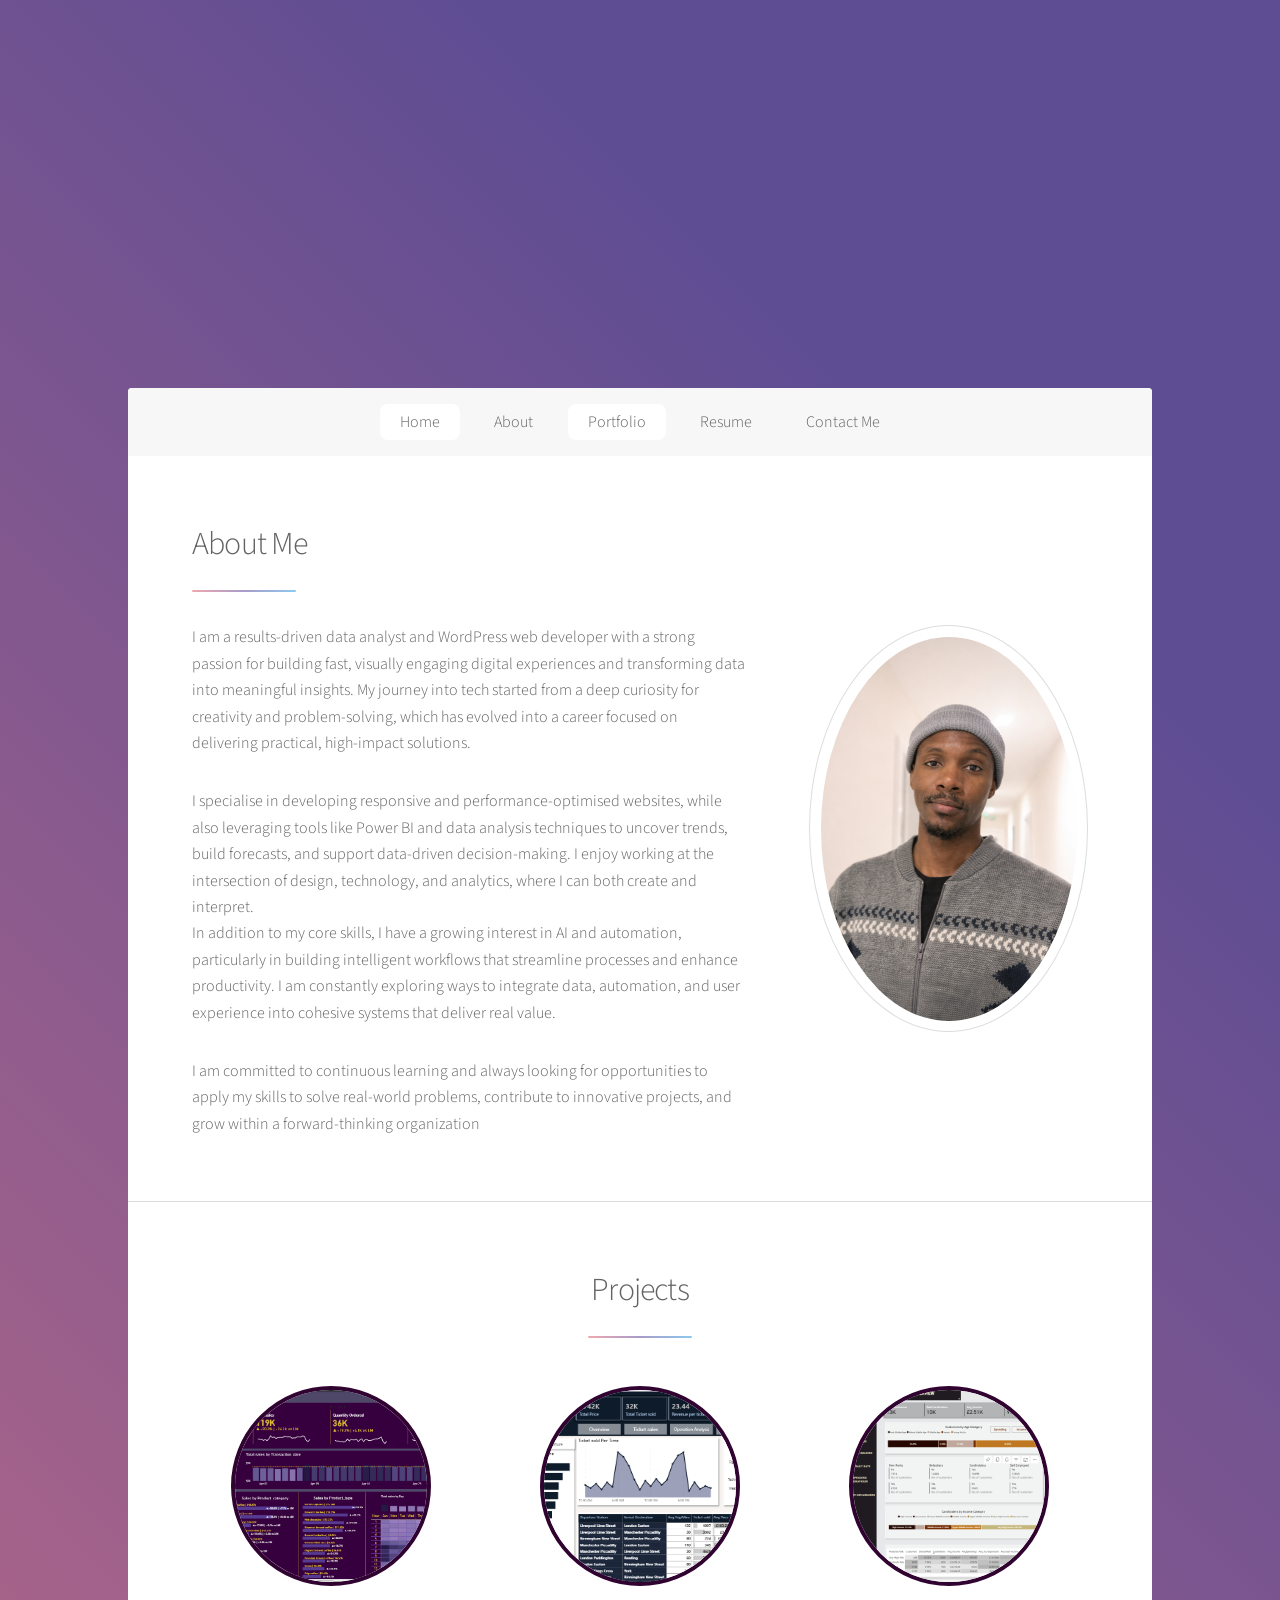
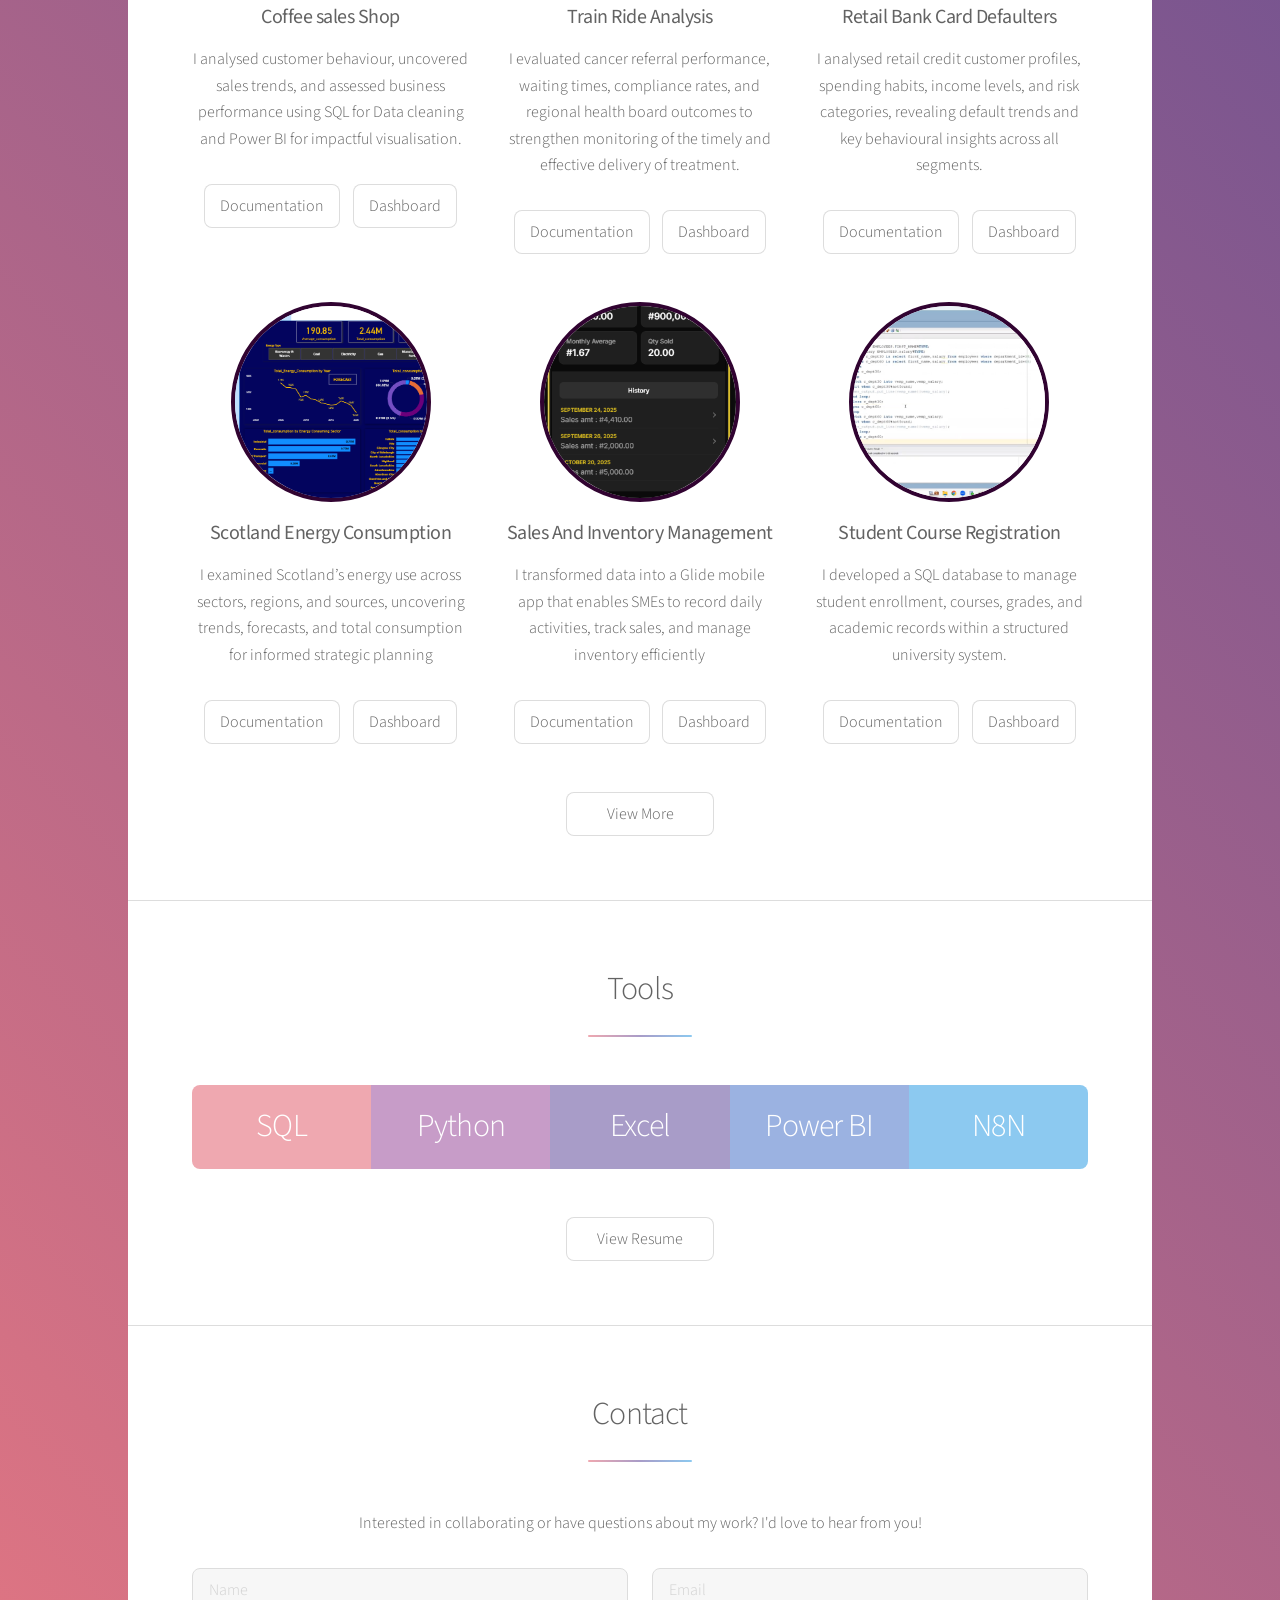
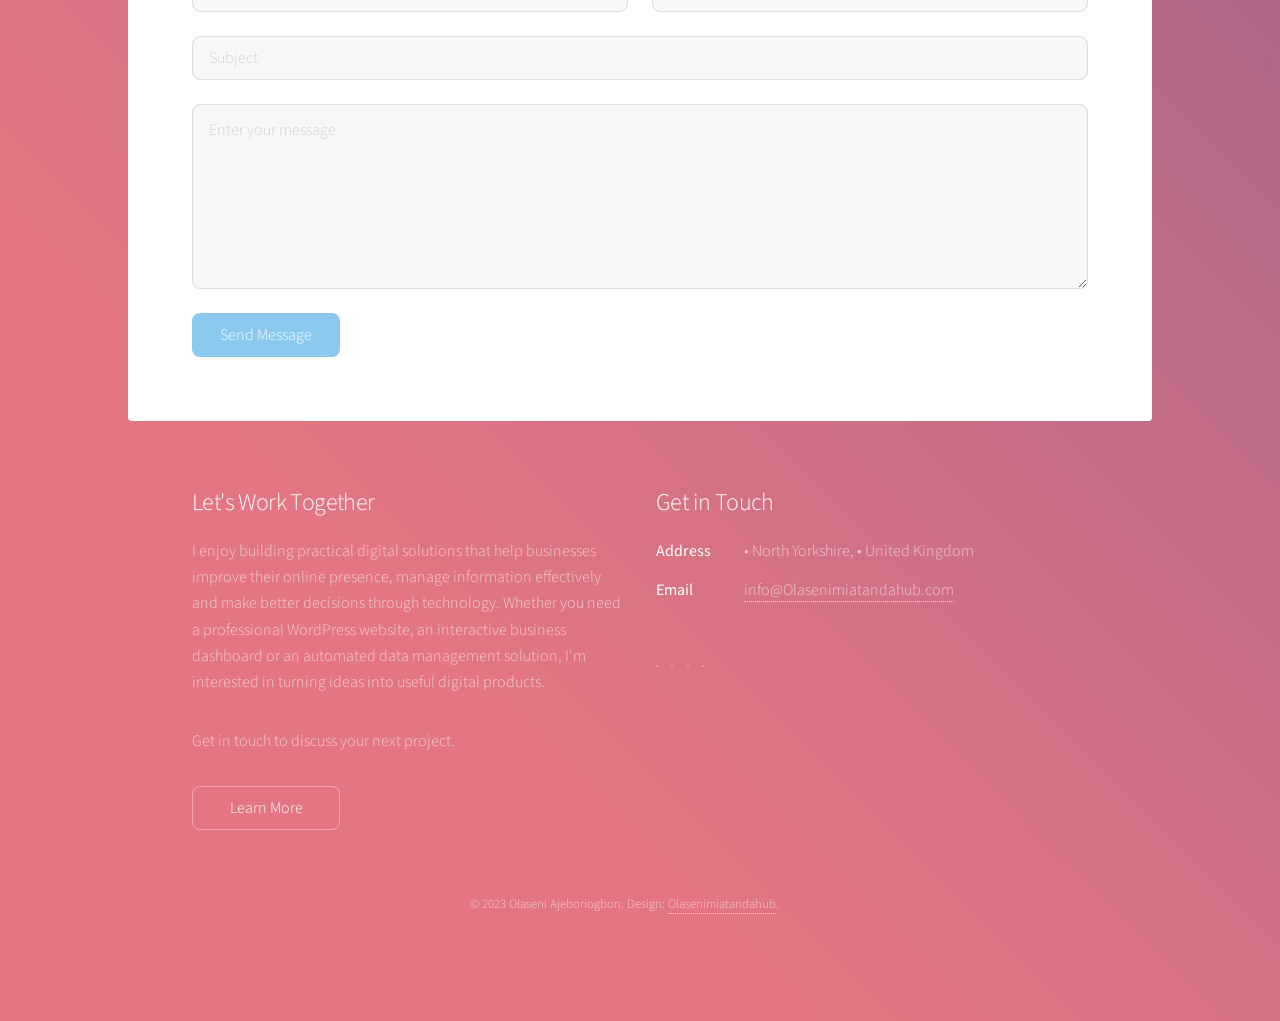
==== commit 50638d97: "Correct spelling of 'analyzed' to 'analysed'" ====
--- a/index.html
+++ b/index.html
@@ -109,7 +109,7 @@
 						<span id="imgcontainer"><img src="html5up-stellar/images/Card_defaulters.png" id="img-wallpaper"
 								alt="dashboard screenshot of card defaulters project" /></span>
 						<h3><B>Retail Bank Card Defaulters</B></h3>
-						<p>I analyzed retail credit customer profiles, spending habits, income levels, 
+						<p>I analysed retail credit customer profiles, spending habits, income levels, 
 							and risk categories, revealing default trends and key behavioural insights across all segments.</p>
 						<div id="action-btn">
 							<a onclick="window.open('https://github.com/Olaseni-Ajeboriogbon/Credit-card-defaulters')" target="_blank" id="btns"
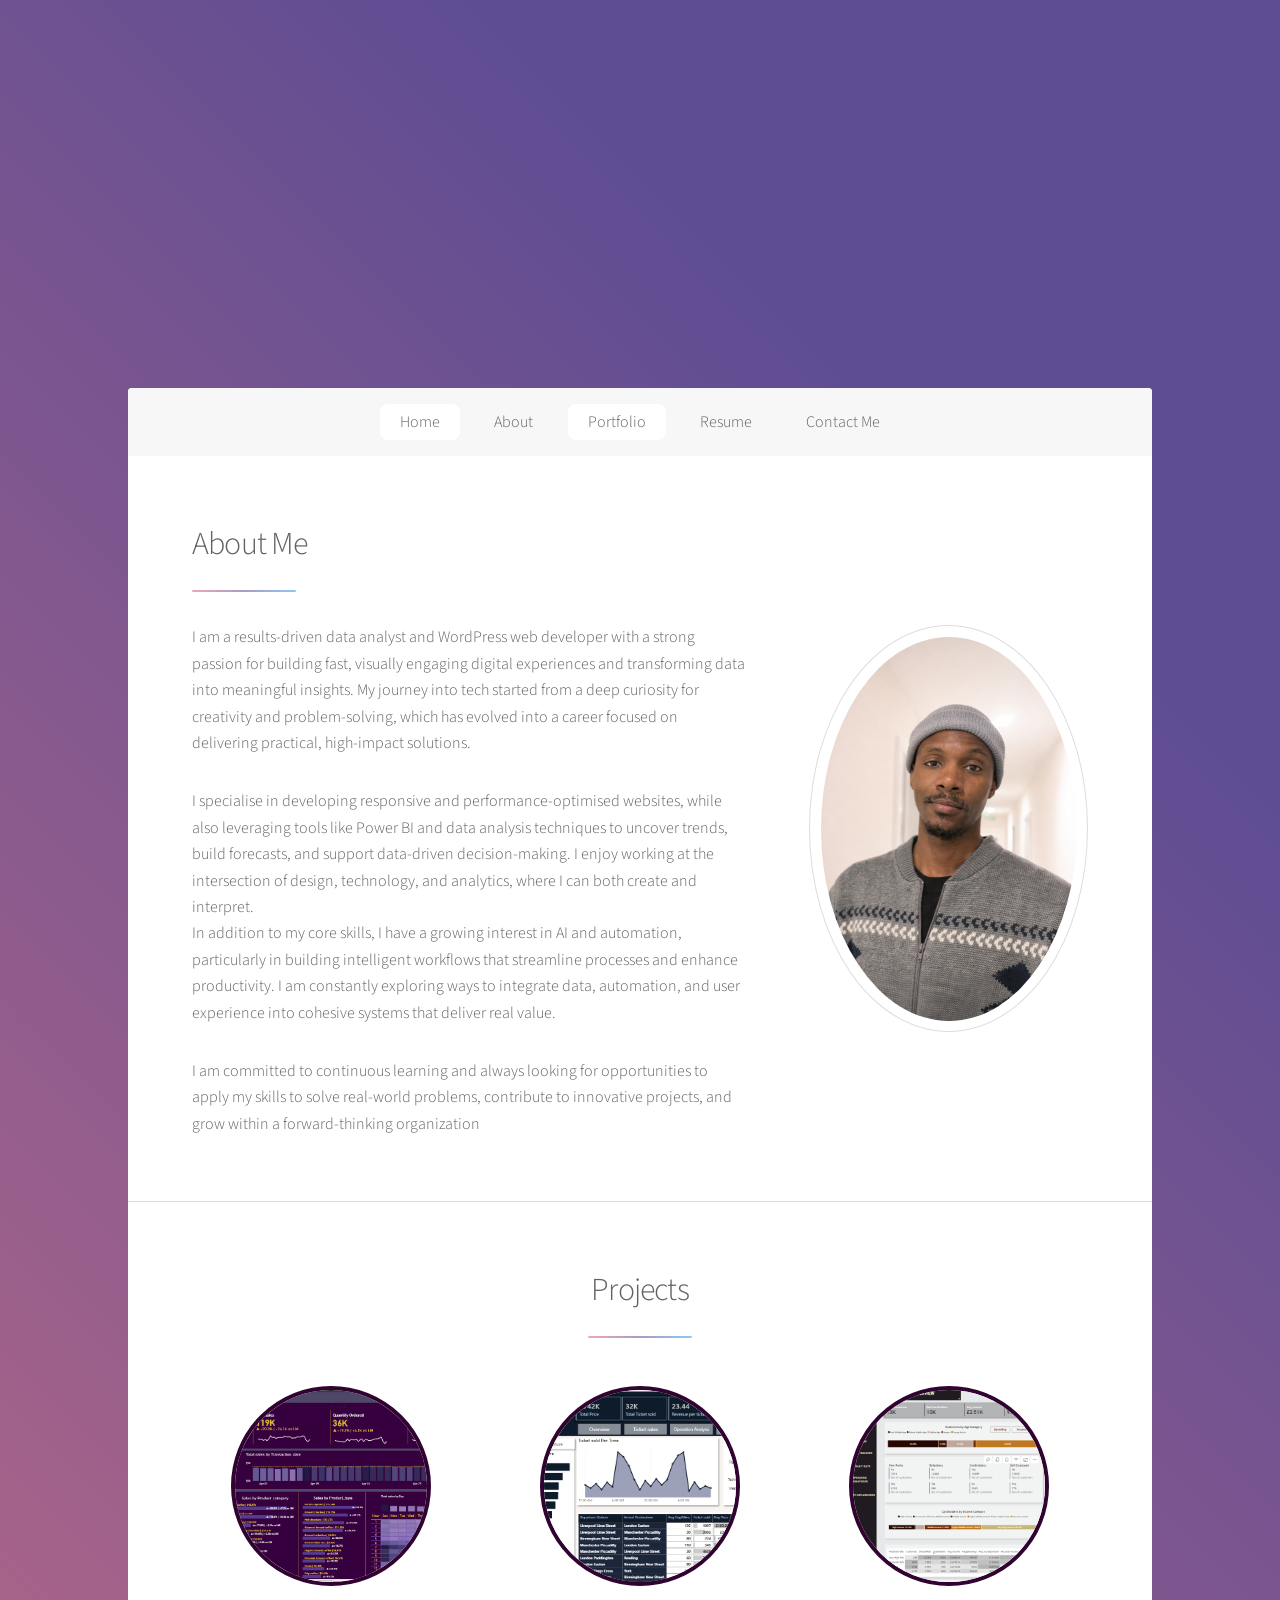
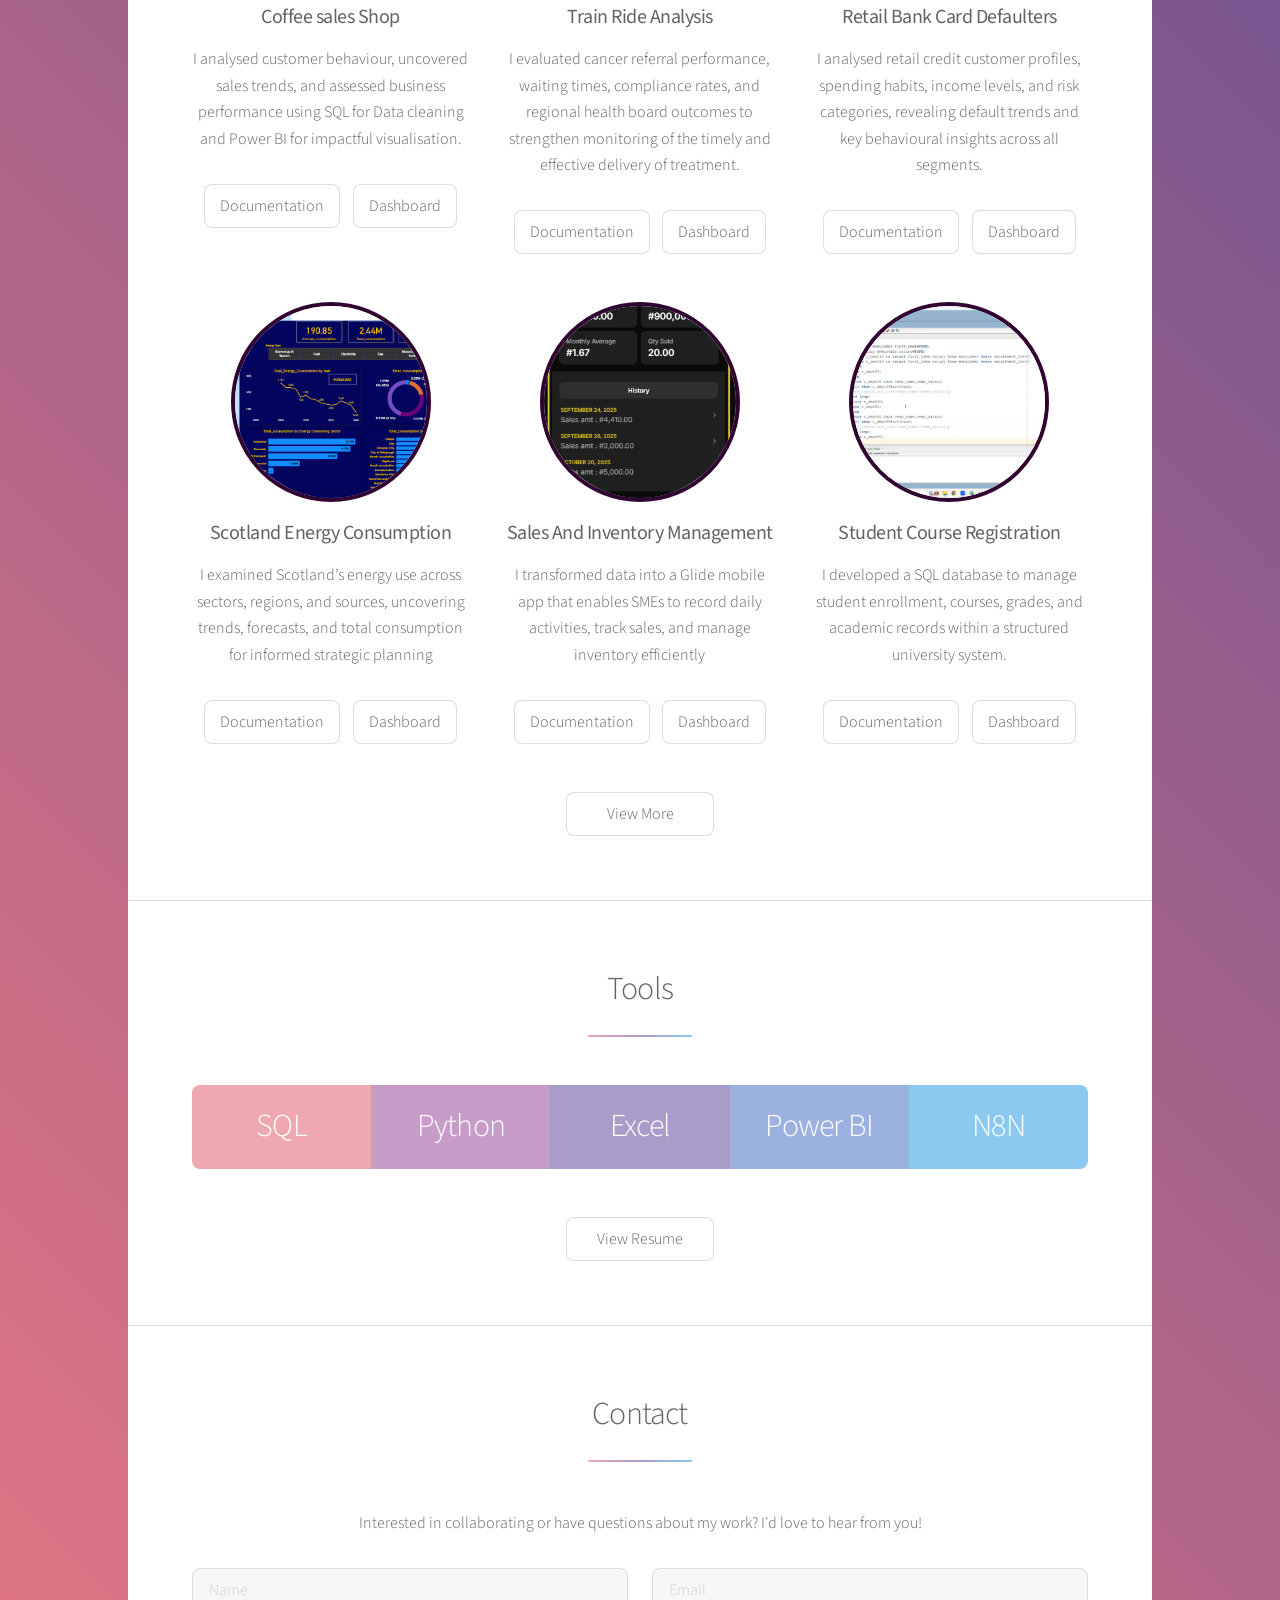
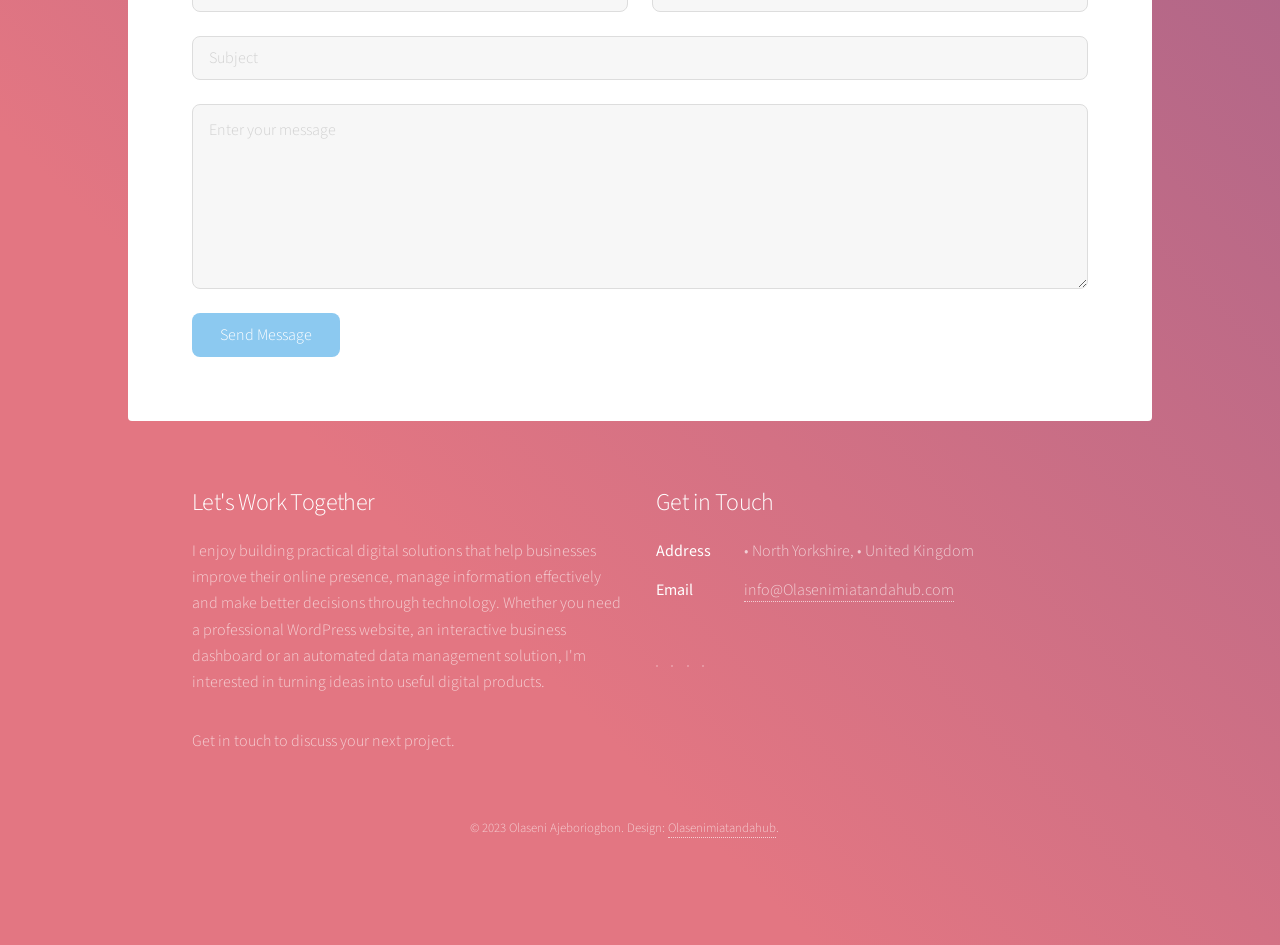
==== commit f42f5188: "Comment out actions list in index.html Comment out the actions list in the HTML." ====
--- a/index.html
+++ b/index.html
@@ -18,7 +18,7 @@
 
 		<!-- Header -->
 		<header id="header" class="alt">
-			<span class="logo"><img src="../images/Purple Logo.svg" alt="" /></span>
+			<span class="logo"><img src="html5up-stellar/images/Purple Logo.svg" alt="" /></span>
 			<h1>Olaseni Ajeboriogbon</h1>
 			<p>Data Analyst | Wordpress | Business Automation
 			</p>
@@ -131,7 +131,7 @@
 						</div>
 					</li>
 					<li>
-						<span id="imgcontainer"><img src="images/Glide_app.png" id="img-wallpaper"
+						<span id="imgcontainer"><img src="html5up-stellar/images/Glide_app.png" id="img-wallpaper"
 								alt="dashboard screenshot of glide app project" /></span>
 						<h3><B>Sales And Inventory Management</B></h3>
 						<p>I transformed data into a Glide mobile app that enables SMEs to record daily activities, track sales, and manage inventory efficiently</p>
@@ -239,9 +239,9 @@
 					data management solution, I'm interested in turning ideas into useful digital products.
 				</p>
 					<p>Get in touch to discuss your next project.</p>
-				<ul class="actions">
+				<!--<ul class="actions">
 					<li><a href="#" class="button">Learn More</a></li>
-				</ul>
+				</ul>-->
 			</section>
 			<section>
 				<h2>Get in Touch</h2>
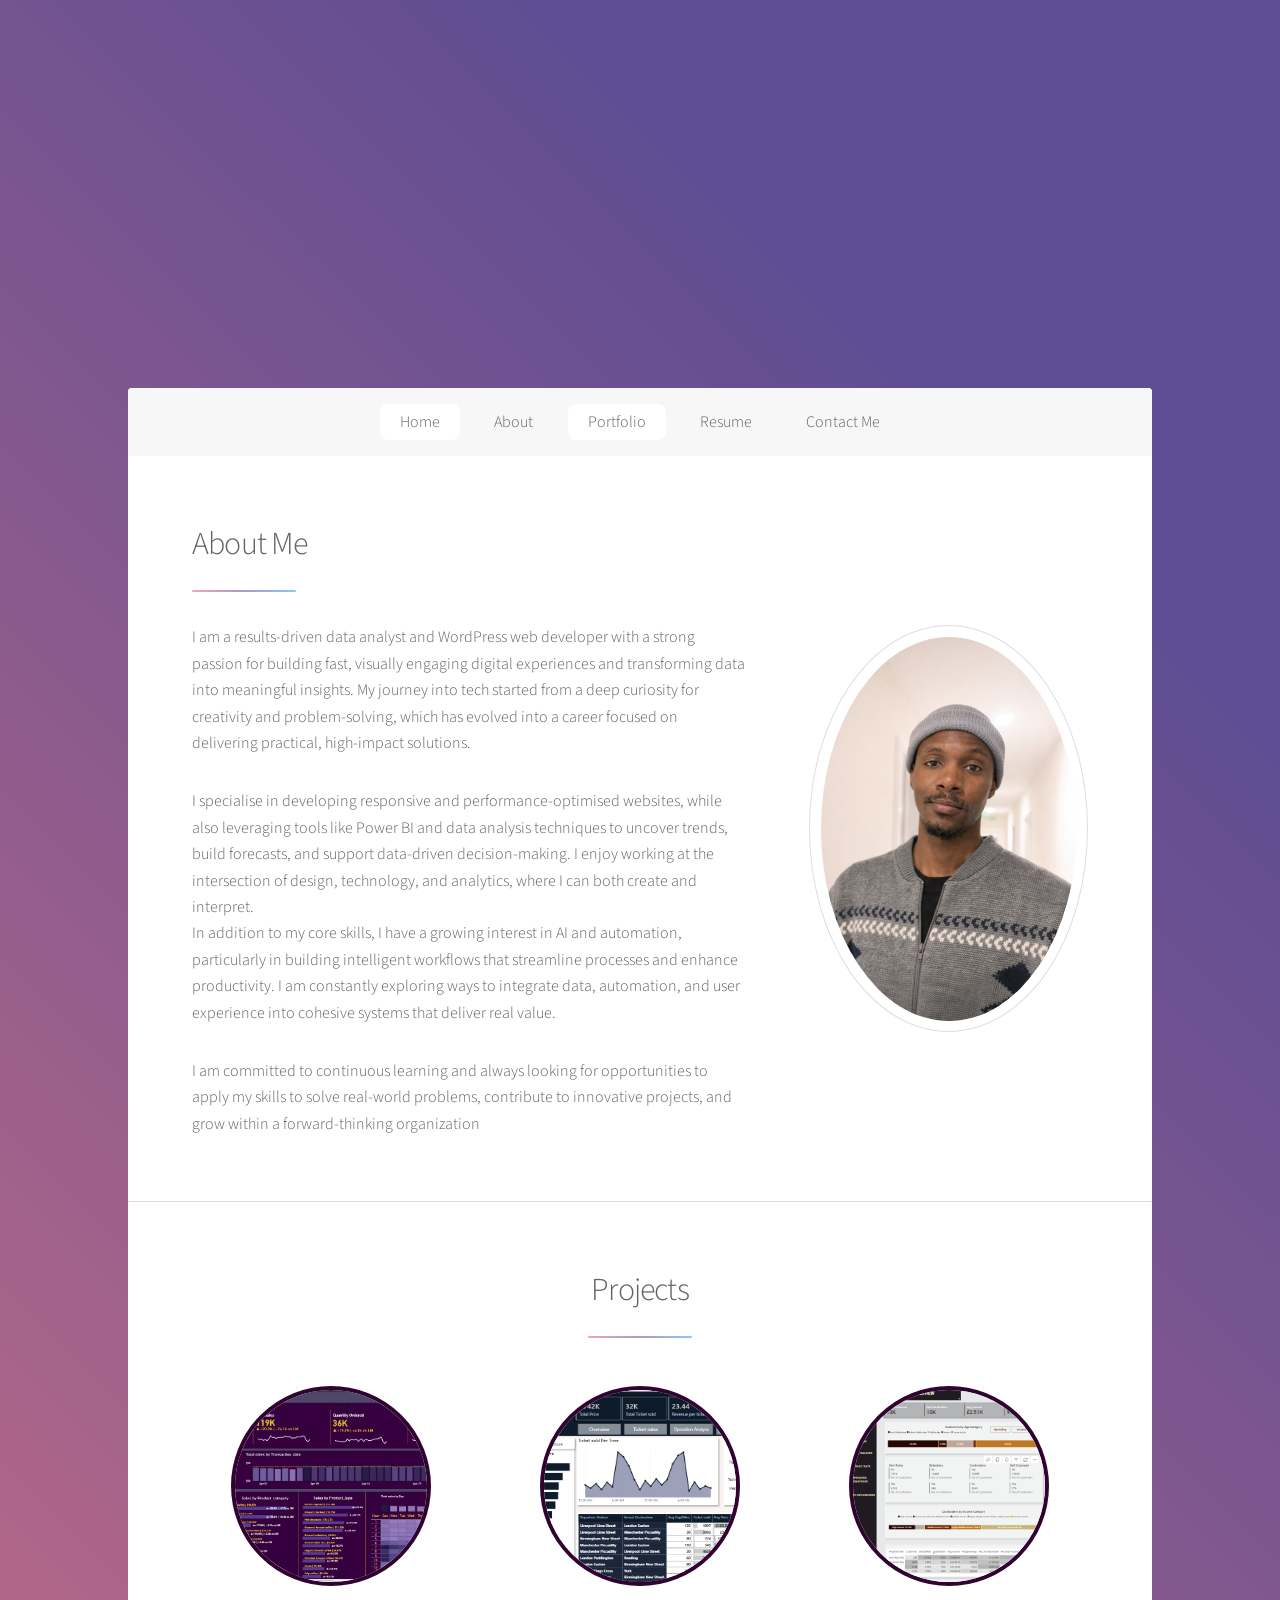
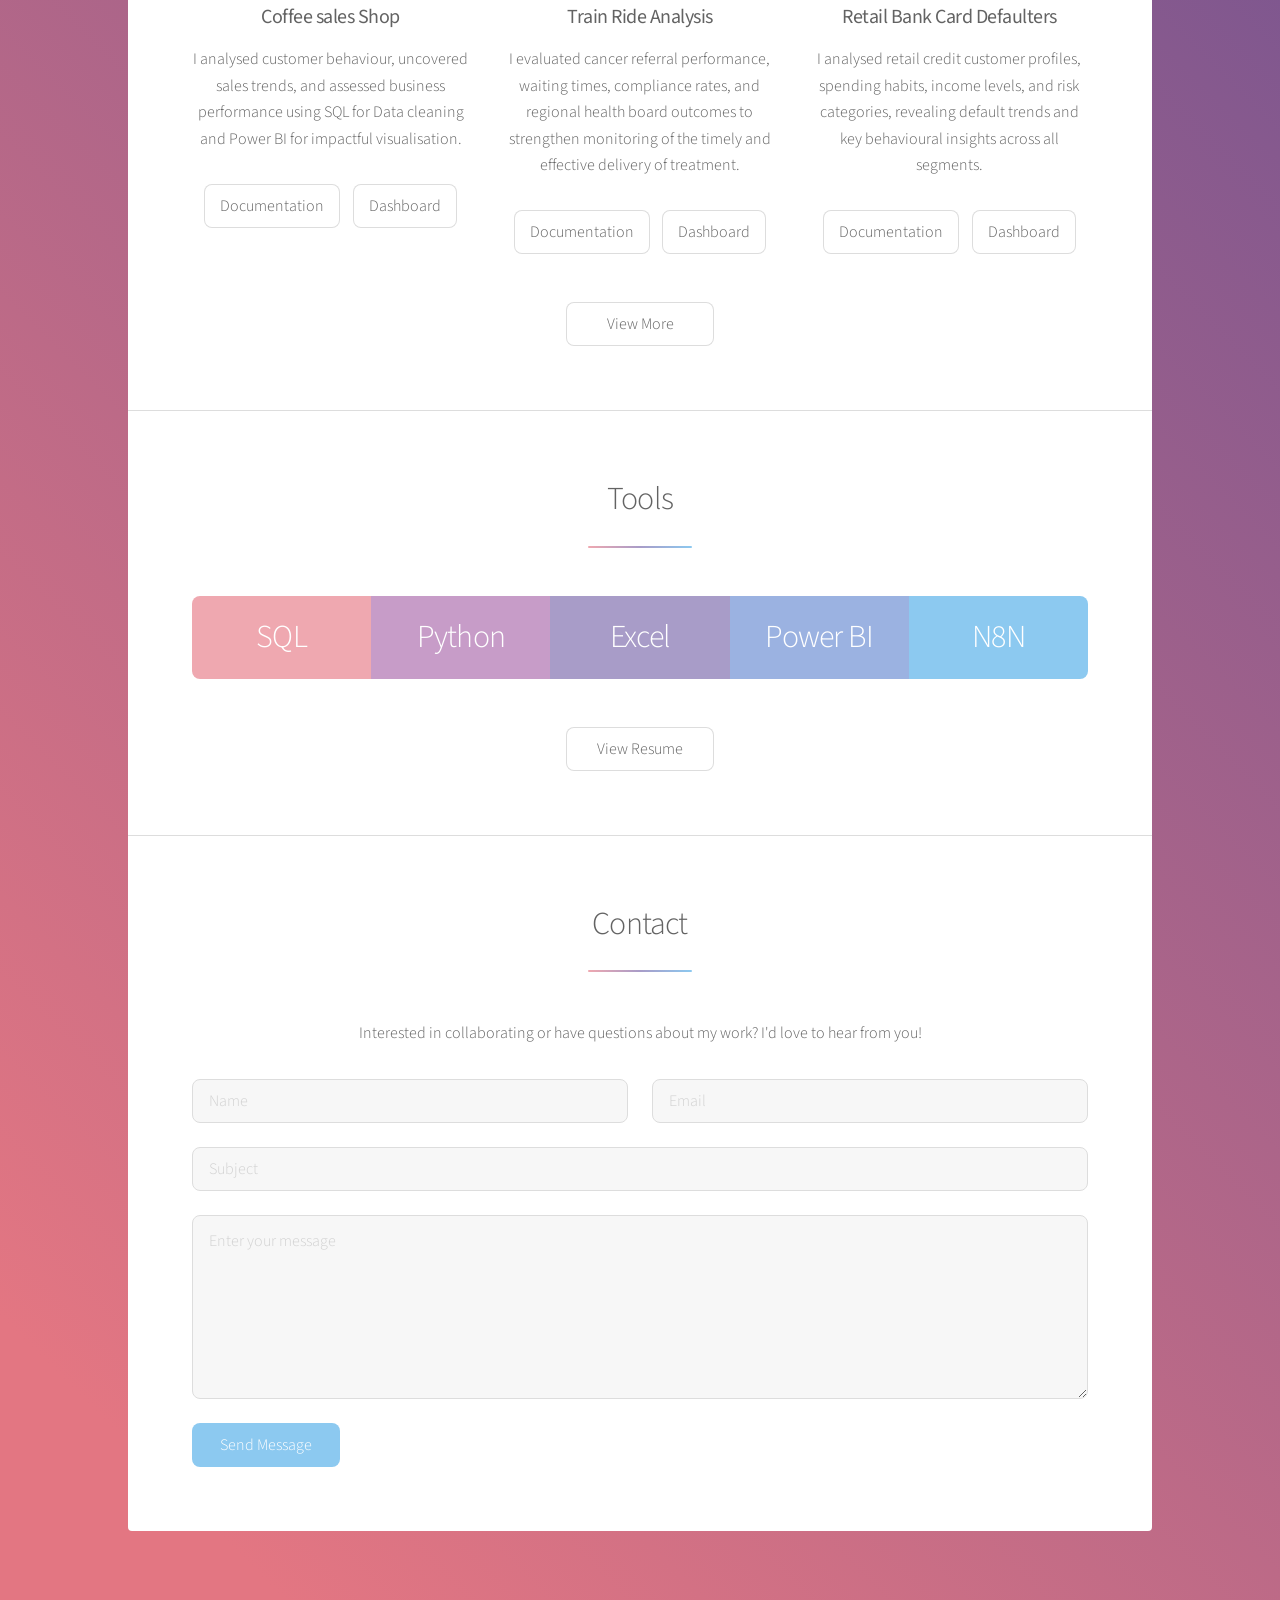
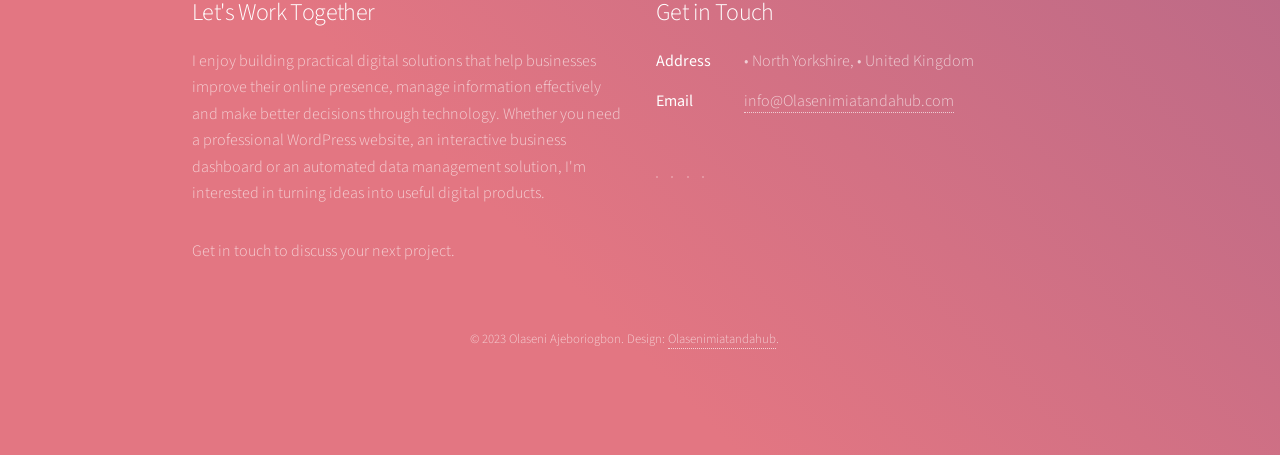
==== commit 1550cead: "modified: index.html" ====
--- a/index.html
+++ b/index.html
@@ -118,7 +118,7 @@
 								target="_blank" id="btns" class="button">Dashboard</a>
 						</div>
 					</li>
-					<li>
+			<!--		<li>
 						<span id="imgcontainer"><img src="html5up-stellar/images/Scotland_energy.png" id="img-wallpaper"
 								alt="dashboard screenshot of scotland energy project" /></span>
 						<h3><B>Scotland Energy Consumption</B></h3>
@@ -151,7 +151,7 @@
 								class="button">Documentation</a>
 							<a onclick="window.open('https://github.com/Olaseni-Ajeboriogbon/Student-course-Registration/blob/main/Datakirk_Student_Academic_DB.sql')" target="_blank" id="btns" class="button">Dashboard</a>
 						</div>
-					</li>
+					</li> -->
 				</ul>
 				<ul class="actions special">
 					<li><a href="Projects.html" class="button">View More</a></li>
